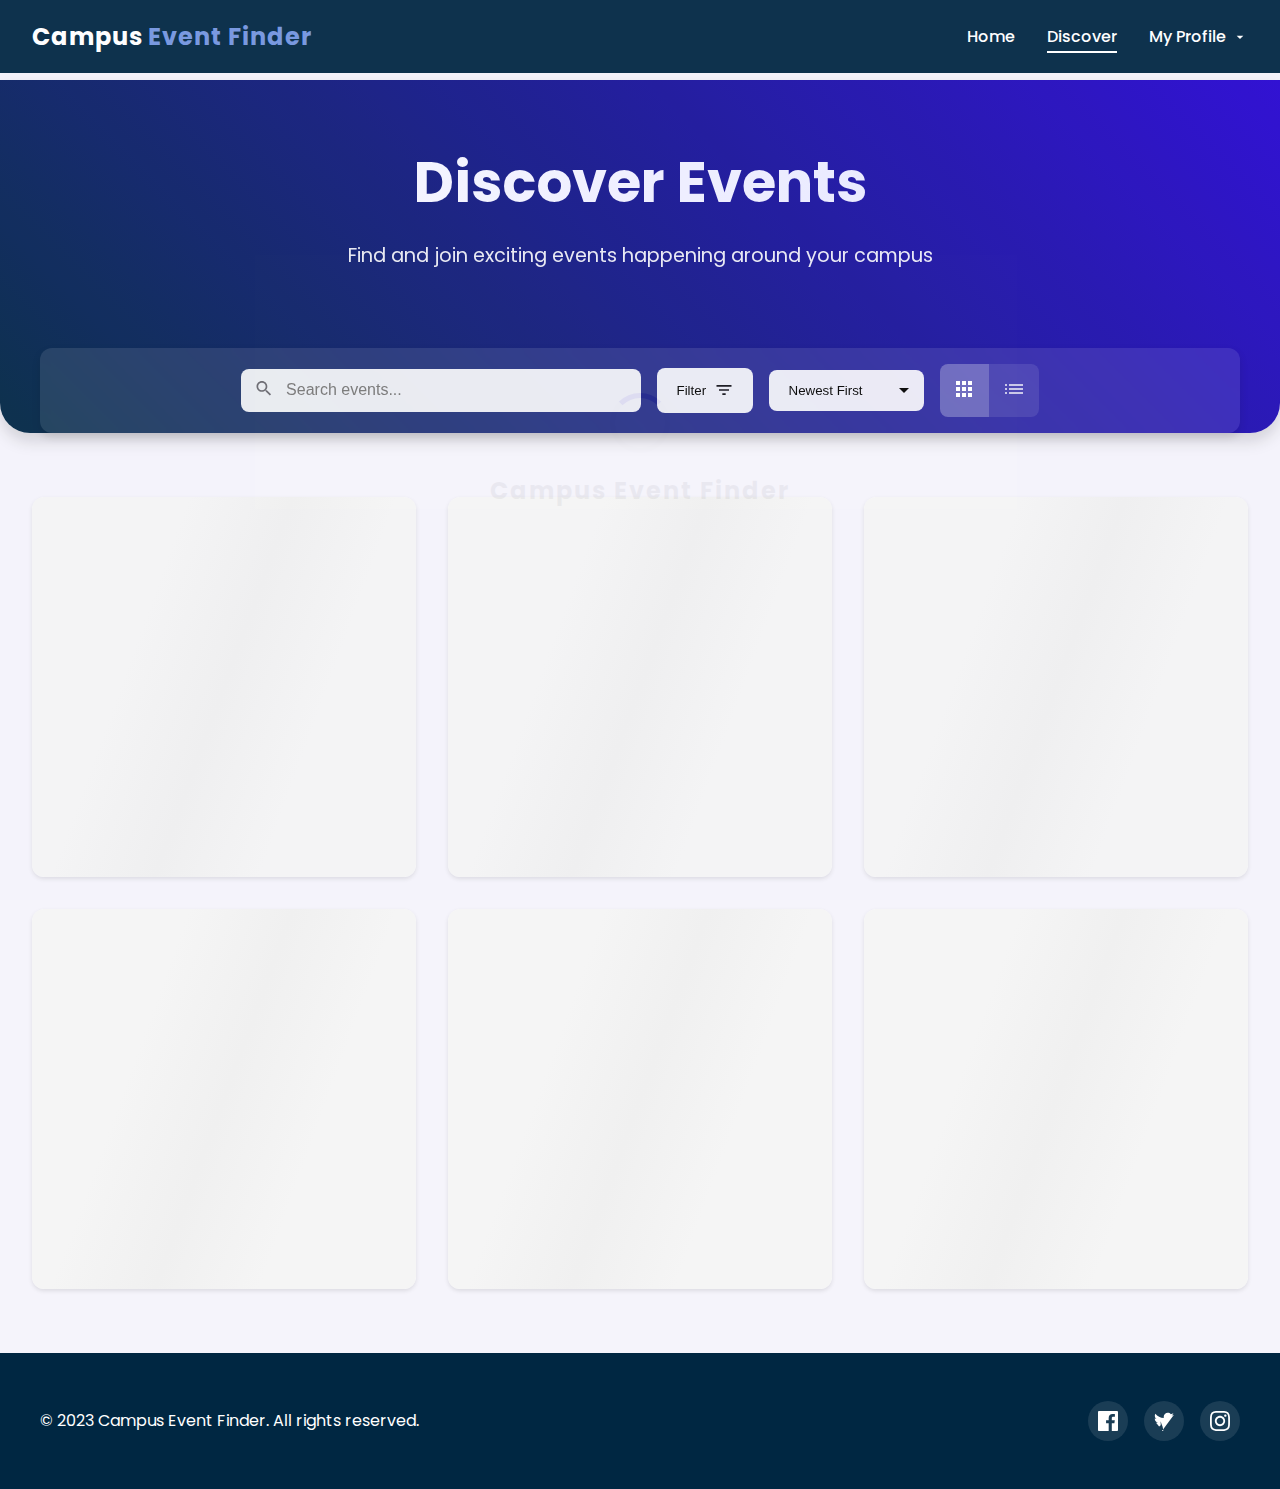
==== demow/discover.html @ 91e3a90a "Add files via upload" ====
<!DOCTYPE html>
<html lang="en">
<head>
    <meta charset="UTF-8">
    <meta name="viewport" content="width=device-width, initial-scale=1.0">
    <title>Discover Events - Campus Event Finder</title>
    <link rel="stylesheet" href="https://cdnjs.cloudflare.com/ajax/libs/normalize/8.0.1/normalize.min.css">
    <link rel="stylesheet" href="https://cdnjs.cloudflare.com/ajax/libs/aos/2.3.4/aos.css">
    <link href="https://fonts.googleapis.com/css2?family=Poppins:wght@300;400;500;600;700&display=swap" rel="stylesheet">
    <link rel="stylesheet" href="home.css">
    <link rel="stylesheet" href="discover.css">
</head>
<body>
    <!-- Preloader -->
    <div class="preloader">
        <div class="preloader-content">
            <div class="loader"></div>
            <h2 class="loader-text">Campus Event Finder</h2>
        </div>
    </div>

    <!-- Particle Background -->
    <div id="particle-container"></div>

    <!-- Navigation Bar -->
    <nav class="navbar sticky-nav">
        <div class="navbar-container">
            <a href="index.html" class="logo">
                <span class="logo-text">Campus</span>
                <span class="logo-highlight">Event Finder</span>
            </a>
            <div class="menu-toggle">
                <div class="bar"></div>
                <div class="bar"></div>
                <div class="bar"></div>
            </div>
            <ul class="nav-links">
                <li><a href="index.html" class="nav-link">Home</a></li>
                <li><a href="discover.html" class="nav-link active">Discover</a></li>
                <li class="user-dropdown">
                    <a href="#" class="nav-link profile-link">
                        <span>My Profile</span>
                        <svg class="dropdown-icon" viewBox="0 0 24 24">
                            <path d="M7 10l5 5 5-5z"></path>
                        </svg>
                    </a>
                    <div class="dropdown-menu">
                        <a href="#" class="dropdown-item">Dashboard</a>
                        <a href="#" class="dropdown-item">My Events</a>
                        <a href="#" class="dropdown-item">Settings</a>
                        <a href="login.html" class="dropdown-item">Logout</a>
                    </div>
                </li>
            </ul>
        </div>
    </nav>

    <!-- Main Content -->
    <div class="main-content discover-content">
        <header class="discover-header">
            <div class="discover-title-container">
                <h1 class="discover-title">Discover Events</h1>
                <p class="discover-subtitle">Find and join exciting events happening around your campus</p>
            </div>
            
            <!-- Filters and Controls -->
            <div class="discover-controls">
                <div class="search-container">
                    <input type="text" class="search-input" placeholder="Search events...">
                    <button class="search-btn">
                        <svg viewBox="0 0 24 24">
                            <path d="M15.5 14h-.79l-.28-.27C15.41 12.59 16 11.11 16 9.5 16 5.91 13.09 3 9.5 3S3 5.91 3 9.5 5.91 16 9.5 16c1.61 0 3.09-.59 4.23-1.57l.27.28v.79l5 4.99L20.49 19l-4.99-5zm-6 0C7.01 14 5 11.99 5 9.5S7.01 5 9.5 5 14 7.01 14 9.5 11.99 14 9.5 14z"></path>
                        </svg>
                    </button>
                </div>
                
                <div class="filter-container">
                    <button class="filter-button">
                        <span>Filter</span>
                        <svg viewBox="0 0 24 24">
                            <path d="M10 18h4v-2h-4v2zM3 6v2h18V6H3zm3 7h12v-2H6v2z"></path>
                        </svg>
                    </button>
                    
                    <div class="filter-dropdown">
                        <div class="filter-group">
                            <h3>Event Type</h3>
                            <div class="checkbox-container">
                                <input type="checkbox" id="type-academic" name="type-academic">
                                <label for="type-academic" class="checkbox-label">
                                    <span class="checkbox-custom"></span>
                                    <span>Academic</span>
                                </label>
                            </div>
                            <div class="checkbox-container">
                                <input type="checkbox" id="type-social" name="type-social">
                                <label for="type-social" class="checkbox-label">
                                    <span class="checkbox-custom"></span>
                                    <span>Social</span>
                                </label>
                            </div>
                            <div class="checkbox-container">
                                <input type="checkbox" id="type-cultural" name="type-cultural">
                                <label for="type-cultural" class="checkbox-label">
                                    <span class="checkbox-custom"></span>
                                    <span>Cultural</span>
                                </label>
                            </div>
                            <div class="checkbox-container">
                                <input type="checkbox" id="type-sports" name="type-sports">
                                <label for="type-sports" class="checkbox-label">
                                    <span class="checkbox-custom"></span>
                                    <span>Sports</span>
                                </label>
                            </div>
                        </div>
                        
                        <div class="filter-group">
                            <h3>Date</h3>
                            <div class="radio-container">
                                <input type="radio" id="date-today" name="date-filter" value="today">
                                <label for="date-today" class="radio-label">
                                    <span class="radio-custom"></span>
                                    <span>Today</span>
                                </label>
                            </div>
                            <div class="radio-container">
                                <input type="radio" id="date-week" name="date-filter" value="week">
                                <label for="date-week" class="radio-label">
                                    <span class="radio-custom"></span>
                                    <span>This Week</span>
                                </label>
                            </div>
                            <div class="radio-container">
                                <input type="radio" id="date-month" name="date-filter" value="month">
                                <label for="date-month" class="radio-label">
                                    <span class="radio-custom"></span>
                                    <span>This Month</span>
                                </label>
                            </div>
                        </div>
                        
                        <div class="filter-actions">
                            <button class="btn btn-secondary filter-clear">Clear All</button>
                            <button class="btn btn-primary filter-apply">Apply Filters</button>
                        </div>
                    </div>
                </div>
                
                <div class="sort-container">
                    <select class="sort-select">
                        <option value="newest">Newest First</option>
                        <option value="popular">Most Popular</option>
                        <option value="upcoming">Upcoming Soon</option>
                    </select>
                </div>
                
                <div class="view-toggle">
                    <button class="view-btn active" data-view="grid">
                        <svg viewBox="0 0 24 24">
                            <path d="M4 8h4V4H4v4zm6 12h4v-4h-4v4zm-6 0h4v-4H4v4zm0-6h4v-4H4v4zm6 0h4v-4h-4v4zm6-10v4h4V4h-4zm-6 4h4V4h-4v4zm6 6h4v-4h-4v4zm0 6h4v-4h-4v4z"></path>
                        </svg>
                    </button>
                    <button class="view-btn" data-view="list">
                        <svg viewBox="0 0 24 24">
                            <path d="M3 13h2v-2H3v2zm0 4h2v-2H3v2zm0-8h2V7H3v2zm4 4h14v-2H7v2zm0 4h14v-2H7v2zM7 7v2h14V7H7z"></path>
                        </svg>
                    </button>
                </div>
            </div>
        </header>

        <!-- Skeleton Loader (Initially Visible) -->
        <div class="skeleton-container">
            <div class="skeleton-card"></div>
            <div class="skeleton-card"></div>
            <div class="skeleton-card"></div>
            <div class="skeleton-card"></div>
            <div class="skeleton-card"></div>
            <div class="skeleton-card"></div>
        </div>

        <!-- Events Grid View -->
        <div class="events-grid" style="display: none;">
            <!-- Event cards will be dynamically inserted here -->
            <div class="event-card">
                <div class="event-image">
                    <img src="assets/images/events/event1.jpg" alt="Music Festival">
                    <div class="event-date">
                        <span class="event-day">24</span>
                        <span class="event-month">JUN</span>
                    </div>
                    <button class="share-btn">
                        <svg viewBox="0 0 24 24">
                            <path d="M18 16.08c-.76 0-1.44.3-1.96.77L8.91 12.7c.05-.23.09-.46.09-.7s-.04-.47-.09-.7l7.05-4.11c.54.5 1.25.81 2.04.81 1.66 0 3-1.34 3-3s-1.34-3-3-3-3 1.34-3 3c0 .24.04.47.09.7L8.04 9.81C7.5 9.31 6.79 9 6 9c-1.66 0-3 1.34-3 3s1.34 3 3 3c.79 0 1.5-.31 2.04-.81l7.12 4.16c-.05.21-.08.43-.08.65 0 1.61 1.31 2.92 2.92 2.92 1.61 0 2.92-1.31 2.92-2.92s-1.31-2.92-2.92-2.92z"></path>
                        </svg>
                    </button>
                </div>
                <div class="event-content">
                    <span class="event-tag">Music</span>
                    <h3 class="event-title">Summer Music Festival</h3>
                    <div class="event-info">
                        <span class="event-location">Central Quad</span>
                        <span class="event-time">7:00 PM</span>
                    </div>
                    <p class="event-description">Join us for a night of amazing performances from student bands and professional artists.</p>
                    <button class="btn btn-primary event-rsvp">RSVP Now</button>
                </div>
            </div>

            <div class="event-card">
                <div class="event-image">
                    <img src="assets/images/events/event2.jpg" alt="Hackathon">
                    <div class="event-date">
                        <span class="event-day">15</span>
                        <span class="event-month">JUL</span>
                    </div>
                    <button class="share-btn">
                        <svg viewBox="0 0 24 24">
                            <path d="M18 16.08c-.76 0-1.44.3-1.96.77L8.91 12.7c.05-.23.09-.46.09-.7s-.04-.47-.09-.7l7.05-4.11c.54.5 1.25.81 2.04.81 1.66 0 3-1.34 3-3s-1.34-3-3-3-3 1.34-3 3c0 .24.04.47.09.7L8.04 9.81C7.5 9.31 6.79 9 6 9c-1.66 0-3 1.34-3 3s1.34 3 3 3c.79 0 1.5-.31 2.04-.81l7.12 4.16c-.05.21-.08.43-.08.65 0 1.61 1.31 2.92 2.92 2.92 1.61 0 2.92-1.31 2.92-2.92s-1.31-2.92-2.92-2.92z"></path>
                        </svg>
                    </button>
                </div>
                <div class="event-content">
                    <span class="event-tag">Technology</span>
                    <h3 class="event-title">24-Hour Hackathon</h3>
                    <div class="event-info">
                        <span class="event-location">Tech Building</span>
                        <span class="event-time">9:00 AM</span>
                    </div>
                    <p class="event-description">Build innovative solutions in teams within 24 hours. Great prizes for winners!</p>
                    <button class="btn btn-secondary team-rsvp">Team Registration</button>
                </div>
            </div>

            <div class="event-card">
                <div class="event-image">
                    <img src="assets/images/events/event3.jpg" alt="Art Exhibition">
                    <div class="event-date">
                        <span class="event-day">3</span>
                        <span class="event-month">AUG</span>
                    </div>
                    <button class="share-btn">
                        <svg viewBox="0 0 24 24">
                            <path d="M18 16.08c-.76 0-1.44.3-1.96.77L8.91 12.7c.05-.23.09-.46.09-.7s-.04-.47-.09-.7l7.05-4.11c.54.5 1.25.81 2.04.81 1.66 0 3-1.34 3-3s-1.34-3-3-3-3 1.34-3 3c0 .24.04.47.09.7L8.04 9.81C7.5 9.31 6.79 9 6 9c-1.66 0-3 1.34-3 3s1.34 3 3 3c.79 0 1.5-.31 2.04-.81l7.12 4.16c-.05.21-.08.43-.08.65 0 1.61 1.31 2.92 2.92 2.92 1.61 0 2.92-1.31 2.92-2.92s-1.31-2.92-2.92-2.92z"></path>
                        </svg>
                    </button>
                </div>
                <div class="event-content">
                    <span class="event-tag">Arts</span>
                    <h3 class="event-title">Student Art Exhibition</h3>
                    <div class="event-info">
                        <span class="event-location">Arts Center</span>
                        <span class="event-time">5:00 PM</span>
                    </div>
                    <p class="event-description">Showcasing incredible artwork from talented students across all departments.</p>
                    <button class="btn btn-primary event-rsvp">RSVP Now</button>
                </div>
            </div>

            <div class="event-card">
                <div class="event-image">
                    <img src="assets/images/events/event3.jpg" alt="Career Fair">
                    <div class="event-date">
                        <span class="event-day">12</span>
                        <span class="event-month">AUG</span>
                    </div>
                    <button class="share-btn">
                        <svg viewBox="0 0 24 24">
                            <path d="M18 16.08c-.76 0-1.44.3-1.96.77L8.91 12.7c.05-.23.09-.46.09-.7s-.04-.47-.09-.7l7.05-4.11c.54.5 1.25.81 2.04.81 1.66 0 3-1.34 3-3s-1.34-3-3-3-3 1.34-3 3c0 .24.04.47.09.7L8.04 9.81C7.5 9.31 6.79 9 6 9c-1.66 0-3 1.34-3 3s1.34 3 3 3c.79 0 1.5-.31 2.04-.81l7.12 4.16c-.05.21-.08.43-.08.65 0 1.61 1.31 2.92 2.92 2.92 1.61 0 2.92-1.31 2.92-2.92s-1.31-2.92-2.92-2.92z"></path>
                        </svg>
                    </button>
                </div>
                <div class="event-content">
                    <span class="event-tag">Career</span>
                    <h3 class="event-title">Summer Career Fair</h3>
                    <div class="event-info">
                        <span class="event-location">Business Hall</span>
                        <span class="event-time">10:00 AM</span>
                    </div>
                    <p class="event-description">Connect with top employers looking to hire interns and recent graduates.</p>
                    <button class="btn btn-primary event-rsvp">RSVP Now</button>
                </div>
            </div>
        </div>

        <!-- Team Registration Modal -->
        <div class="modal-overlay">
            <div class="modal team-modal">
                <div class="modal-header">
                    <h2>Team Registration</h2>
                    <button class="modal-close">
                        <svg viewBox="0 0 24 24">
                            <path d="M19 6.41L17.59 5 12 10.59 6.41 5 5 6.41 10.59 12 5 17.59 6.41 19 12 13.41 17.59 19 19 17.59 13.41 12z"></path>
                        </svg>
                    </button>
                </div>
                <div class="modal-content">
                    <h3 class="event-title-modal">24-Hour Hackathon</h3>
                    <p class="event-details-modal">July 15, 9:00 AM at Tech Building</p>
                    
                    <form id="teamForm" class="team-form">
                        <div class="form-group">
                            <label for="teamName">Team Name</label>
                            <input type="text" id="teamName" name="teamName" required>
                        </div>
                        
                        <div class="form-group">
                            <label for="captainEmail">Your Email (Team Captain)</label>
                            <input type="email" id="captainEmail" name="captainEmail" required>
                        </div>
                        
                        <div class="team-members">
                            <div class="team-members-header">
                                <h3>Team Members</h3>
                                <div class="team-size-indicator">
                                    <span class="current-members">1</span>
                                    <span>/</span>
                                    <span class="max-members">5</span>
                                    <span>members</span>
                                </div>
                            </div>
                            
                            <div class="team-member-list">
                                <div class="team-member">
                                    <input type="email" placeholder="Member email" name="member1" required>
                                    <button type="button" class="remove-member">
                                        <svg viewBox="0 0 24 24">
                                            <path d="M19 6.41L17.59 5 12 10.59 6.41 5 5 6.41 10.59 12 5 17.59 6.41 19 12 13.41 17.59 19 19 17.59 13.41 12z"></path>
                                        </svg>
                                    </button>
                                </div>
                            </div>
                            
                            <button type="button" class="btn btn-secondary add-member-btn">
                                <svg viewBox="0 0 24 24">
                                    <path d="M19 13h-6v6h-2v-6H5v-2h6V5h2v6h6v2z"></path>
                                </svg>
                                <span>Add Team Member</span>
                            </button>
                        </div>
                        
                        <div class="form-group checkbox-container">
                            <input type="checkbox" id="agreeTerms" name="agreeTerms" required>
                            <label for="agreeTerms" class="checkbox-label">
                                <span class="checkbox-custom"></span>
                                <span>I agree to the <a href="#">event rules</a> and confirm all team members are eligible to participate.</span>
                            </label>
                        </div>
                        
                        <button type="submit" class="btn btn-primary btn-full">
                            <span>Complete Registration</span>
                        </button>
                    </form>
                </div>
            </div>
        </div>

        <!-- Share Modal -->
        <div class="modal-overlay share-overlay">
            <div class="modal share-modal">
                <div class="modal-header">
                    <h2>Share This Event</h2>
                    <button class="modal-close">
                        <svg viewBox="0 0 24 24">
                            <path d="M19 6.41L17.59 5 12 10.59 6.41 5 5 6.41 10.59 12 5 17.59 6.41 19 12 13.41 17.59 19 19 17.59 13.41 12z"></path>
                        </svg>
                    </button>
                </div>
                <div class="modal-content">
                    <h3 class="share-event-title">Event Title</h3>
                    
                    <div class="share-link-container">
                        <input type="text" class="share-link" readonly value="https://campuseventfinder.com/events/123456">
                        <button class="copy-link-btn">
                            <svg viewBox="0 0 24 24">
                                <path d="M16 1H4c-1.1 0-2 .9-2 2v14h2V3h12V1zm3 4H8c-1.1 0-2 .9-2 2v14c0 1.1.9 2 2 2h11c1.1 0 2-.9 2-2V7c0-1.1-.9-2-2-2zm0 16H8V7h11v14z"></path>
                            </svg>
                            <span>Copy</span>
                        </button>
                    </div>
                    
                    <div class="share-platforms">
                        <button class="share-platform facebook">
                            <svg viewBox="0 0 24 24">
                                <path d="M22.675 0h-21.35c-.732 0-1.325.593-1.325 1.325v21.351c0 .731.593 1.324 1.325 1.324h11.495v-9.294h-3.128v-3.622h3.128v-2.671c0-3.1 1.893-4.788 4.659-4.788 1.325 0 2.463.099 2.795.143v3.24l-1.918.001c-1.504 0-1.795.715-1.795 1.763v2.313h3.587l-.467 3.622h-3.12v9.293h6.116c.73 0 1.323-.593 1.323-1.325v-21.35c0-.732-.593-1.325-1.325-1.325z"></path>
                            </svg>
                            <span>Facebook</span>
                        </button>
                        <button class="share-platform twitter">
                            <svg viewBox="0 0 24 24">
                                <path d="M23.954 4.569c-.885.389-1.83.654-2.825.775 1.014-.611 1.794-1.574 2.163-2.723-.951.555-2.005.959-3.127 1.184-.896-.959-2.173-1.559-3.591-1.559-2.717 0-4.92 2.203-4.92 4.917 0 .39.045.765.127 1.124-4.09-.193-7.715-2.157-10.141-5.126-.427.722-.666 1.561-.666 2.475 0 1.71.87 3.213 2.188 4.096-.807-.026-1.566-.248-2.228-.616v.061c0 2.385 1.693 4.374 3.946 4.827-.413.111-.849.171-1.296.171-.314 0-.615-.03-.916-.086.631 1.953 2.445 2.445 3.377 4.604 3.417-1.68 1.319-3.809 2.105-6.102 2.105-.39 0-.779-.023-1.17-.067 2.189 1.394 4.768 2.209 7.557 2.209 9.054 0 14-7.503 14-14v-.617c.961-.689 1.8-1.56 2.46-2.548z"></path>
                            </svg>
                            <span>Twitter</span>
                        </button>
                        <button class="share-platform whatsapp">
                            <svg viewBox="0 0 24 24">
                                <path d="M17.498 14.382c-.301-.15-1.767-.867-2.04-.966-.273-.101-.473-.15-.673.15-.197.295-.771.964-.944 1.162-.175.195-.349.21-.646.075-.3-.15-1.263-.465-2.403-1.485-.888-.795-1.484-1.77-1.66-2.07-.174-.3-.019-.465.13-.615.136-.135.301-.345.451-.523.146-.181.194-.301.297-.496.1-.21.049-.375-.025-.524-.075-.15-.672-1.62-.922-2.206-.24-.584-.487-.51-.672-.51-.172-.015-.371-.015-.571-.015-.2 0-.523.074-.797.359-.273.3-1.045 1.02-1.045 2.475s1.07 2.865 1.219 3.075c.149.195 2.105 3.195 5.1 4.485.714.3 1.27.48 1.704.629.714.227 1.365.195 1.88.121.574-.091 1.767-.721 2.016-1.426.255-.705.255-1.29.18-1.425-.074-.135-.27-.21-.57-.345m-5.446 7.443h-.016c-1.77 0-3.524-.48-5.055-1.38l-.36-.214-3.75.975 1.005-3.645-.239-.375c-.99-1.576-1.516-3.391-1.516-5.26 0-5.445 4.455-9.885 9.942-9.885 2.654 0 5.145 1.035 7.021 2.91 1.875 1.859 2.909 4.35 2.909 6.99-.004 5.444-4.46 9.885-9.935 9.885M20.52 3.449C18.24 1.245 15.24 0 12.045 0 5.463 0 .104 5.334.101 11.893c0 2.096.549 4.14 1.595 5.945L0 24l6.335-1.652c1.746.943 3.71 1.444 5.71 1.447h.006c6.585 0 11.946-5.336 11.949-11.896 0-3.176-1.24-6.165-3.495-8.411"></path>
                            </svg>
                            <span>WhatsApp</span>
                        </button>
                        <button class="share-platform email">
                            <svg viewBox="0 0 24 24">
                                <path d="M20 4H4c-1.1 0-1.99.9-1.99 2L2 18c0 1.1.9 2 2 2h16c1.1 0 2-.9 2-2V6c0-1.1-.9-2-2-2zm0 4l-8 5-8-5V6l8 5 8-5v2z"></path>
                            </svg>
                            <span>Email</span>
                        </button>
                    </div>
                </div>
            </div>
        </div>

        <!-- Toast Notification -->
        <div class="toast-container">
            <div class="toast success-toast">
                <div class="toast-icon">
                    <svg viewBox="0 0 24 24">
                        <path d="M9 16.17L4.83 12l-1.42 1.41L9 19 21 7l-1.41-1.41L9 16.17z"></path>
                    </svg>
                </div>
                <div class="toast-content">
                    <p class="toast-message">Your RSVP was successful!</p>
                </div>
                <button class="toast-close">
                    <svg viewBox="0 0 24 24">
                        <path d="M19 6.41L17.59 5 12 10.59 6.41 5 5 6.41 10.59 12 5 17.59 6.41 19 12 13.41 17.59 19 19 17.59 13.41 12z"></path>
                    </svg>
                </button>
            </div>
        </div>
    </div>

    <!-- Footer -->
    <footer class="footer">
        <div class="footer-content">
            <p>&copy; 2023 Campus Event Finder. All rights reserved.</p>
            <div class="social-links">
                <a href="#" class="social-icon">
                    <svg viewBox="0 0 24 24">
                        <path d="M22.675 0h-21.35c-.732 0-1.325.593-1.325 1.325v21.351c0 .731.593 1.324 1.325 1.324h11.495v-9.294h-3.128v-3.622h3.128v-2.671c0-3.1 1.893-4.788 4.659-4.788 1.325 0 2.463.099 2.795.143v3.24l-1.918.001c-1.504 0-1.795.715-1.795 1.763v2.313h3.587l-.467 3.622h-3.12v9.293h6.116c.73 0 1.323-.593 1.323-1.325v-21.35c0-.732-.593-1.325-1.325-1.325z"></path>
                    </svg>
                </a>
                <a href="#" class="social-icon">
                    <svg viewBox="0 0 24 24">
                        <path d="M23.954 4.569c-.885.389-1.83.654-2.825.775 1.014-.611 1.794-1.574 2.163-2.723-.951.555-2.005.959-3.127 1.184-.896-.959-2.173-1.559-3.591-1.559-2.717 0-4.92 2.203-4.92 4.917 0 .39.045.765.127 1.124-4.09-.193-7.715-2.157-10.141-5.126-.427.722-.666 1.561-.666 2.475 0 1.71.87 3.213 2.188 4.096-.807-.026-1.566-.248-2.228-.616v.061c0 2.385 1.693 4.374 3.946 4.827-.413.111-.849.171-1.296.171-.314 0-.615-.03-.916-.086.631 1.953 2.445 2.445 3.377 4.604 3.417-1.68 1.319-3.809 2.105-6.102 2.105-.39 0-.779-.023-1.17-.067 2.189 1.394 4.768 2.209 7.557 2.209 9.054 0 14-7.503 14-14v-.617c.961-.689 1.8-1.56 2.46-2.548z"></path>
                    </svg>
                </a>
                <a href="#" class="social-icon">
                    <svg viewBox="0 0 24 24">
                        <path d="M12 2.163c3.204 0 3.584.012 4.85.07 3.252.148 4.771 1.691 4.919 4.919.058 1.265.069 1.645.069 4.849 0 3.205-.012 3.584-.069 4.849-.149 3.225-1.664 4.771-4.919 4.919-1.266.058-1.644.07-4.85.07-3.204 0-3.584-.012-4.849-.07-3.26-.149-4.771-1.699-4.919-4.92-.058-1.265-.07-1.644-.07-4.849 0-3.204.013-3.583.07-4.849.149-3.227 1.664-4.771 4.919-4.919 1.266-.057 1.645-.069 4.849-.069zm0-2.163c-3.259 0-3.667.014-4.947.072-4.358.2-6.78 2.618-6.98 6.98-.059 1.281-.073 1.689-.073 4.948 0 3.259.014 3.668.072 4.948.2 4.358 2.618 6.78 6.98 6.98 1.281.058 1.689.072 4.948.072 3.259 0 3.668-.014 4.948-.072 4.354-.2 6.782-2.618 6.979-6.98.059-1.28.073-1.689.073-4.948 0-3.259-.014-3.667-.072-4.947-.196-4.354-2.617-6.78-6.979-6.98-1.281-.059-1.69-.073-4.949-.073zm0 5.838c-3.403 0-6.162 2.759-6.162 6.162s2.759 6.163 6.162 6.163 6.162-2.759 6.162-6.163c0-3.403-2.759-6.162-6.162-6.162zm0 10.162c-2.209 0-4-1.79-4-4 0-2.209 1.791-4 4-4s4 1.791 4 4c0 2.21-1.791 4-4 4zm6.406-11.845c-.796 0-1.441.645-1.441 1.44s.645 1.44 1.441 1.44c.795 0 1.439-.645 1.439-1.44s-.644-1.44-1.439-1.44z"></path>
                    </svg>
                </a>
            </div>
        </div>
    </footer>

    <!-- Scripts -->
    <script src="https://cdnjs.cloudflare.com/ajax/libs/gsap/3.11.5/gsap.min.js"></script>
    <script src="https://cdnjs.cloudflare.com/ajax/libs/gsap/3.11.5/ScrollTrigger.min.js"></script>
    <script src="https://cdnjs.cloudflare.com/ajax/libs/three.js/r128/three.min.js"></script>
    <script src="home.js"></script>
    <script src="discover.js"></script>
</body>
</html>
---- demow/home.css ----
/* Variables */
:root {
    --primary-color: #002742;
    --secondary-color: #7294df;
    --accent-color: #2705d1;
    --background-color: #f5f4fb;
    --text-color: #121118;
    --white-color: #FFFFFF;
    --surface-color: #e5e4eb;
    --paragraph-color: #454550;
    --gradient-1: linear-gradient(45deg, #002742, #2705d1);
    --gradient-2: linear-gradient(45deg, #7294df, #2705d1);
    --shadow-color: rgba(0, 0, 0, 0.15);
    --transition-fast: 0.3s;
    --transition-medium: 0.5s;
    --transition-slow: 0.8s;
    --cubic-bezier: cubic-bezier(0.25, 0.46, 0.45, 0.94);
    --color-primary: #2705d1;
    --color-secondary: #4e22e2;
    --color-accent: #5e36ff;
    --color-background: #0a0514;
    --color-card: #150b24; 
    --color-text: #ffffff;
    --color-text-dark: #333333;
    --color-light-gray: #e5e5e5;
    --color-success: #28a745;
    --color-error: #dc3545;
    --color-warning: #ffc107;
    
    --shadow-sm: 0 2px 4px rgba(0, 0, 0, 0.1);
    --shadow-md: 0 4px 8px rgba(0, 0, 0, 0.12);
    --shadow-lg: 0 8px 16px rgba(0, 0, 0, 0.15);
    
    --border-radius-sm: 4px;
    --border-radius-md: 8px;
    --border-radius-lg: 16px;
    --border-radius-xl: 24px;
    --border-radius-full: 9999px;
}

/* Global Styles */
* {
    margin: 0;
    padding: 0;
    box-sizing: border-box;
}

html {
    scroll-behavior: smooth;
}

body {
    font-family: 'Poppins', sans-serif;
    background-color: var(--background-color);
    color: var(--text-color);
    margin: 0;
    padding: 0;
    overflow-x: hidden;
    cursor: auto;
}

a {
    text-decoration: none;
    color: inherit;
}

img {
    max-width: 100%;
    object-fit: cover;
}

/* Preloader */
.preloader {
    position: fixed;
    top: 0;
    left: 0;
    width: 100%;
    height: 100%;
    background-color: var(--background-color);
    display: flex;
    justify-content: center;
    align-items: center;
    z-index: 9999;
    transition: opacity 0.5s;
}

.preloader-content {
    text-align: center;
}

.loader {
    width: 60px;
    height: 60px;
    border: 5px solid var(--surface-color);
    border-top: 5px solid var(--accent-color);
    border-radius: 50%;
    margin: 0 auto 20px;
    animation: spin 1s linear infinite;
}

.loader-text {
    font-size: 1.5rem;
    letter-spacing: 2px;
    opacity: 0.8;
    animation: pulse 1.5s infinite alternate;
}

@keyframes spin {
    0% { transform: rotate(0deg); }
    100% { transform: rotate(360deg); }
}

@keyframes pulse {
    0% { opacity: 0.5; }
    100% { opacity: 1; }
}

/* Custom Cursor - disable for better scrolling */
.cursor, .cursor-follower {
    display: none; /* Disabled to prevent scrolling issues */
}

/* Particle Background */
#particle-container {
    position: fixed;
    top: 0;
    left: 0;
    width: 100%;
    height: 100%;
    z-index: -1;
    pointer-events: none; /* Ensure it doesn't block interactions */
}

/* Navigation Bar */
.navbar {
    position: fixed;
    width: 100%;
    background-color: var(--primary-color);
    color: var(--white-color);
    padding: 1.2rem 2rem;
    z-index: 1000;
    transition: all 0.3s ease;
}

.navbar.scrolled {
    padding: 0.8rem 2rem;
    background-color: rgba(0, 39, 66, 0.95);
}

.navbar-container {
    display: flex;
    justify-content: space-between;
    align-items: center;
    max-width: 1400px;
    margin: 0 auto;
}

.logo {
    font-size: 1.5rem;
    font-weight: 700;
    letter-spacing: 1px;
    display: flex;
    align-items: center;
}

.logo-text {
    color: var(--white-color);
}

.logo-highlight {
    color: var(--secondary-color);
    margin-left: 5px;
}

.menu-toggle {
    display: none;
    flex-direction: column;
    cursor: pointer;
}

.bar {
    width: 25px;
    height: 3px;
    background-color: var(--text-color);
    margin: 3px 0;
    transition: all 0.3s ease;
}

.nav-links {
    list-style: none;
    display: flex;
    gap: 2rem;
    align-items: center;
}

.nav-link {
    position: relative;
    font-weight: 500;
    transition: color 0.3s;
}

.nav-link::after {
    content: "";
    position: absolute;
    width: 0;
    height: 2px;
    bottom: -5px;
    left: 0;
    background-color: var(--secondary-color);
    transition: width 0.3s;
}

.nav-link:hover {
    color: var(--secondary-color);
}

.nav-link:hover::after {
    width: 100%;
}

/* Hero Section */
.hero {
    height: 100vh;
    display: flex;
    align-items: flex-end;
    justify-content: flex-start;
    text-align: left;
    color: var(--white-color);
    position: relative;
    overflow: hidden;
    padding: 0 2rem 10% 10%;
    background: linear-gradient(rgba(0, 0, 0, 0.6), rgba(0, 0, 0, 0.6)), url('../assets/images/campus/hero-bg.jpg') no-repeat center center/cover;
}

.liquid-shape {
    position: absolute;
    top: 0;
    left: 0;
    width: 100%;
    height: 100%;
    background: radial-gradient(ellipse at center, rgba(58, 54, 224, 0.2) 0%, rgba(22, 22, 26, 0) 70%);
    z-index: -1;
}

.hero-content {
    max-width: 900px;
    z-index: 1;
}

.hero-title {
    font-size: 3.5rem;
    font-weight: 700;
    margin-bottom: 1.5rem;
    letter-spacing: -0.5px;
    color: var(--white-color);
    line-height: 1.2;
}

.hero-subtitle {
    font-size: 1.25rem;
    margin-bottom: 2rem;
    color: var(--white-color);
    opacity: 0.9;
    max-width: 600px;
    text-align: left;
}

.hero-buttons {
    display: flex;
    justify-content: flex-start;
    gap: 1.5rem;
    margin-bottom: 4rem;
}

.btn {
    display: inline-flex;
    align-items: center;
    justify-content: center;
    padding: 1rem 2rem;
    border-radius: 50px;
    font-weight: 600;
    cursor: pointer;
    transition: all 0.3s var(--cubic-bezier);
    position: relative;
    overflow: hidden;
}

.btn-primary {
    background: var(--accent-color);
    color: var(--white-color);
    box-shadow: 0 10px 20px rgba(39, 5, 209, 0.3);
}

.btn-secondary {
    background: transparent;
    color: var(--white-color);
}

.btn-outline {
    border: 2px solid var(--secondary-color);
    background: transparent;
}

.btn-animated {
    display: flex;
    align-items: center;
    gap: 8px;
}

.btn-arrow {
    width: 16px;
    height: 16px;
    fill: currentColor;
    transition: transform 0.3s;
}

.btn-primary:hover {
    transform: translateY(-5px);
    box-shadow: 0 15px 25px rgba(39, 5, 209, 0.4);
}

.btn-primary:hover .btn-arrow {
    transform: translateX(4px);
}

.btn-outline:hover {
    background-color: rgba(127, 90, 240, 0.1);
}

.scroll-indicator {
    position: absolute;
    bottom: 40px;
    left: 10%;
    text-align: center;
    color: var(--white-color);
    font-size: 0.9rem;
}

.bounce-arrow {
    width: 20px;
    height: 20px;
    border-bottom: 2px solid var(--paragraph-color);
    border-right: 2px solid var(--paragraph-color);
    transform: rotate(45deg);
    margin: 15px auto 0;
    animation: bounceArrow 2s infinite;
}

.hero-shapes .shape {
    position: absolute;
    border-radius: 50%;
}

.shape-1 {
    width: 300px;
    height: 300px;
    background: radial-gradient(circle, rgba(114, 148, 223, 0.3) 0%, rgba(114, 148, 223, 0) 70%);
    top: 10%;
    left: 5%;
    animation: float 8s ease-in-out infinite;
}

.shape-2 {
    width: 200px;
    height: 200px;
    background: radial-gradient(circle, rgba(39, 5, 209, 0.2) 0%, rgba(39, 5, 209, 0) 70%);
    bottom: 10%;
    right: 10%;
    animation: float 6s ease-in-out infinite;
}

.shape-3 {
    width: 150px;
    height: 150px;
    background: radial-gradient(circle, rgba(0, 39, 66, 0.2) 0%, rgba(0, 39, 66, 0) 70%);
    top: 20%;
    right: 15%;
    animation: float 10s ease-in-out infinite;
}

@keyframes float {
    0% {
        transform: translateY(0) translateX(0);
    }
    50% {
        transform: translateY(-20px) translateX(10px);
    }
    100% {
        transform: translateY(0) translateX(0);
    }
}

/* Upcoming Events */
.upcoming-events {
    padding: 8rem 2rem;
    background-color: var(--background-color);
    text-align: center;
}

.section-title {
    font-size: 2.5rem;
    margin-bottom: 3rem;
    position: relative;
    display: inline-block;
    color: var(--text-color);
}

.section-title::after {
    content: '';
    position: absolute;
    bottom: -15px;
    left: 50%;
    transform: translateX(-50%);
    width: 80px;
    height: 4px;
    background: var(--gradient-1);
    border-radius: 4px;
}

.event-cards {
    display: flex;
    justify-content: center;
    flex-wrap: wrap;
    gap: 2rem;
    margin-top: 3rem;
}

.event-card {
    background-color: var(--white-color);
    border-radius: 15px;
    overflow: hidden;
    width: 300px;
    box-shadow: 0 10px 30px var(--shadow-color);
    transition: transform 0.3s ease, box-shadow 0.3s ease;
    transform-style: preserve-3d;
    perspective: 1000px;
}

.event-card:hover {
    transform: translateY(-10px);
    box-shadow: 0 20px 40px rgba(0, 0, 0, 0.2);
}

.event-card img {
    width: 100%;
    height: 200px;
    object-fit: cover;
}

.event-card h3 {
    font-size: 1.5rem;
    margin: 1.5rem 0 0.5rem;
    color: var(--text-color);
}

.event-card p {
    color: var(--paragraph-color);
    margin-bottom: 1.5rem;
}

.event-card .btn-accent {
    background: var(--accent-color);
    color: var(--white-color);
    padding: 0.7rem 1.5rem;
    margin-bottom: 1.5rem;
    border-radius: 50px;
    display: inline-block;
}

/* Past Events Gallery */
.past-events {
    padding: 80px 0;
    background-color: var(--surface-color);
    overflow: hidden;
}

.gallery-heading {
    text-align: center;
    font-size: 2.5rem;
    margin-bottom: 30px;
    position: relative;
}

.gallery-heading::after {
    content: '';
    display: block;
    width: 80px;
    height: 4px;
    background: var(--gradient-2);
    margin: 15px auto 0;
    border-radius: 2px;
}

.gallery-container {
    position: relative;
    max-width: 900px;
    margin: 0 auto;
    padding: 0 20px;
    overflow: hidden;
}

.gallery-track {
    display: flex;
    transition: transform 0.5s ease-out;
    width: 100%;
}

.gallery-item {
    flex: 0 0 100%;
    padding: 0 15px;
    box-sizing: border-box;
}

.gallery-item-inner {
    position: relative;
    border-radius: 15px;
    overflow: hidden;
    box-shadow: 0 10px 30px rgba(0, 0, 0, 0.1);
    transform: scale(0.95);
    transition: transform 0.4s;
}

.gallery-item-inner:hover {
    transform: scale(1);
}

.gallery-item img {
    width: 100%;
    height: 350px;
    object-fit: cover;
    transition: transform 0.8s;
}

.gallery-item-inner:hover img {
    transform: scale(1.05);
}

.gallery-overlay {
    position: absolute;
    bottom: 0;
    left: 0;
    width: 100%;
    padding: 30px;
    background: linear-gradient(to top, rgba(0, 0, 0, 0.8), transparent);
    color: white;
    transform: translateY(10px);
    opacity: 0.9;
    transition: all 0.3s;
}

.gallery-item-inner:hover .gallery-overlay {
    transform: translateY(0);
    opacity: 1;
}

.gallery-overlay h3 {
    font-size: 1.5rem;
    margin-bottom: 5px;
}

.gallery-nav {
    position: absolute;
    top: 50%;
    transform: translateY(-50%);
    width: 50px;
    height: 50px;
    background-color: var(--white-color);
    border: none;
    border-radius: 50%;
    box-shadow: 0 4px 10px rgba(0, 0, 0, 0.1);
    display: flex;
    align-items: center;
    justify-content: center;
    cursor: pointer;
    z-index: 10;
    transition: all 0.3s;
}

.gallery-nav:hover {
    background-color: var(--accent-color);
}

.gallery-nav svg {
    width: 24px;
    height: 24px;
    fill: var(--text-color);
    transition: fill 0.3s;
}

.gallery-nav:hover svg {
    fill: var(--white-color);
}

.gallery-prev {
    left: 20px;
}

.gallery-next {
    right: 20px;
}

.gallery-indicators {
    display: flex;
    justify-content: center;
    margin-top: 30px;
    gap: 10px;
}

.indicator {
    width: 10px;
    height: 10px;
    border-radius: 50%;
    background-color: var(--surface-color);
    border: 2px solid var(--accent-color);
    cursor: pointer;
    transition: all 0.3s;
}

.indicator.active {
    background-color: var(--accent-color);
    transform: scale(1.2);
}

.gallery-item.active .gallery-item-inner {
    transform: scale(1);
}

/* Footer */
.footer {
    padding: 3rem 2rem;
    background-color: var(--primary-color);
    color: var(--white-color);
    text-align: center;
}

.footer-content {
    max-width: 1200px;
    margin: 0 auto;
    display: flex;
    justify-content: space-between;
    align-items: center;
    flex-wrap: wrap;
}

.social-links {
    display: flex;
    gap: 1rem;
}

.social-icon {
    width: 40px;
    height: 40px;
    border-radius: 50%;
    background-color: rgba(255, 255, 255, 0.1);
    display: flex;
    align-items: center;
    justify-content: center;
    transition: all 0.3s;
}

.social-icon:hover {
    background-color: var(--secondary-color);
    transform: translateY(-5px);
}

.social-icon svg {
    width: 20px;
    height: 20px;
    fill: var(--white-color);
}

/* Animations */
@keyframes bounce {
    0%, 20%, 50%, 80%, 100% {
        transform: translateY(0);
    }
    40% {
        transform: translateY(-20px);
    }
    60% {
        transform: translateY(-10px);
    }
}

@keyframes bounceArrow {
    0%, 20%, 50%, 80%, 100% {
        transform: translateY(0) rotate(45deg);
    }
    40% {
        transform: translateY(10px) rotate(45deg);
    }
    60% {
        transform: translateY(5px) rotate(45deg);
    }
}

/* Responsive */
@media (max-width: 992px) {
    .hero-title {
        font-size: 3rem;
    }
    
    .hero-subtitle {
        font-size: 1.2rem;
    }
    
    .menu-toggle {
        display: flex;
    }
    
    .nav-links {
        position: fixed;
        top: 80px;
        left: 0;
        width: 100%;
        flex-direction: column;
        background-color: var(--surface-color);
        padding: 2rem 0;
        gap: 1.5rem;
        transform: translateY(-150%);
        transition: transform 0.5s;
        z-index: 900;
    }
    
    .nav-links.active {
        transform: translateY(0);
    }
}

@media (max-width: 768px) {
    .hero-title {
        font-size: 2.5rem;
    }
    
    .hero-buttons {
        flex-direction: row;
        flex-wrap: wrap;
        gap: 1rem;
    }
    
    .footer-content {
        flex-direction: column;
        gap: 1.5rem;
    }
    
    .gallery-item {
        flex: 0 0 100%;
    }
    
    .gallery-nav {
        width: 40px;
        height: 40px;
    }
    
    .gallery-prev {
        left: 10px;
    }
    
    .gallery-next {
        right: 10px;
    }
    
    .gallery-item img {
        height: 250px;
    }
    
    .scroll-indicator {
        left: 50%;
        transform: translateX(-50%);
    }
}

@media (max-width: 480px) {
    .hero-title {
        font-size: 2rem;
    }
    
    .section-title,
    .gallery-heading {
        font-size: 2rem;
    }
    
    .gallery-nav {
        width: 40px;
        height: 40px;
    }
}

/* Main Content Wrapper */
.main-content {
    position: relative;
    z-index: 1;
}
---- demow/discover.css ----
/* Discover Page Specific Styles */
:root {
    --filter-shadow: 0 4px 12px rgba(0, 0, 0, 0.12);
    --card-hover-transform: translateY(-6px);
    --transition-bounce: cubic-bezier(0.175, 0.885, 0.32, 1.275);
}

/* Sticky Navigation */
.sticky-nav {
    backdrop-filter: blur(12px);
    -webkit-backdrop-filter: blur(12px);
    position: fixed;
    top: 0;
    transition: all 0.3s ease;
}

.sticky-nav.scrolled {
    box-shadow: 0 4px 12px rgba(0, 0, 0, 0.08);
}

/* User Profile Dropdown */
.user-dropdown {
    position: relative;
}

.profile-link {
    display: flex;
    align-items: center;
    gap: 6px;
}

.dropdown-icon {
    width: 16px;
    height: 16px;
    fill: currentColor;
    transition: transform 0.3s ease;
}

.user-dropdown:hover .dropdown-icon {
    transform: rotate(180deg);
}

.dropdown-menu {
    position: absolute;
    top: 120%;
    right: 0;
    width: 200px;
    background-color: var(--white-color);
    border-radius: 8px;
    box-shadow: var(--shadow-md);
    opacity: 0;
    visibility: hidden;
    transform: translateY(10px);
    transition: all 0.3s var(--cubic-bezier);
    z-index: 100;
    overflow: hidden;
}

.user-dropdown:hover .dropdown-menu {
    opacity: 1;
    visibility: visible;
    transform: translateY(0);
}

.dropdown-item {
    display: block;
    padding: 12px 16px;
    color: var(--text-color);
    transition: background-color 0.2s;
}

.dropdown-item:hover {
    background-color: rgba(114, 148, 223, 0.1);
}

/* Discover Header */
.discover-content {
    padding-top: 80px;
}

.discover-header {
    background: var(--gradient-1);
    padding: 60px 40px 30px;
    text-align: center;
    color: var(--white-color);
    position: relative;
    border-radius: 0 0 30px 30px;
    box-shadow: var(--shadow-lg);
}

.discover-title {
    font-size: 3.5rem;
    margin-bottom: 1rem;
    background: linear-gradient(120deg, #ffffff, #e0e0ff);
    -webkit-background-clip: text;
    background-clip: text;
    color: transparent;
    animation: gradient-shift 8s infinite alternate;
}

.discover-subtitle {
    max-width: 700px;
    margin: 0 auto 3rem;
    font-size: 1.2rem;
    opacity: 0.9;
}

.discover-controls {
    display: flex;
    flex-wrap: wrap;
    justify-content: center;
    align-items: center;
    gap: 1rem;
    margin: 0 auto;
    max-width: 1200px;
    background-color: rgba(255, 255, 255, 0.1);
    backdrop-filter: blur(5px);
    -webkit-backdrop-filter: blur(5px);
    padding: 1rem;
    border-radius: 12px;
    transform: translateY(30px);
    box-shadow: var(--shadow-md);
}

/* Search Bar */
.search-container {
    position: relative;
    flex: 1;
    min-width: 300px;
    max-width: 400px;
}

.search-input {
    width: 100%;
    padding: 0.8rem 1rem 0.8rem 2.8rem;
    border-radius: 8px;
    border: none;
    background-color: rgba(255, 255, 255, 0.9);
    font-size: 1rem;
    transition: box-shadow 0.3s, background-color 0.3s;
}

.search-input:focus {
    outline: none;
    box-shadow: 0 0 0 2px var(--accent-color);
    background-color: #fff;
}

.search-btn {
    position: absolute;
    left: 8px;
    top: 50%;
    transform: translateY(-50%);
    background: none;
    border: none;
    cursor: pointer;
    padding: 5px;
}

.search-btn svg {
    width: 20px;
    height: 20px;
    fill: var(--text-color);
    opacity: 0.6;
}

/* Filter and Sort Controls */
.filter-container {
    position: relative;
}

.filter-button {
    display: flex;
    align-items: center;
    gap: 8px;
    background-color: rgba(255, 255, 255, 0.9);
    border: none;
    border-radius: 8px;
    padding: 0.8rem 1.2rem;
    font-weight: 500;
    cursor: pointer;
    transition: background-color 0.3s;
}

.filter-button svg {
    width: 20px;
    height: 20px;
    fill: var(--text-color);
}

.filter-button:hover {
    background-color: #fff;
}

.filter-dropdown {
    position: absolute;
    top: calc(100% + 10px);
    left: 0;
    width: 300px;
    background-color: var(--white-color);
    border-radius: 12px;
    box-shadow: var(--filter-shadow);
    padding: 1.5rem;
    z-index: 10;
    opacity: 0;
    visibility: hidden;
    transform: translateY(10px);
    transition: all 0.3s var(--cubic-bezier);
}

.filter-container:hover .filter-dropdown {
    opacity: 1;
    visibility: visible;
    transform: translateY(0);
}

.filter-group {
    margin-bottom: 1.5rem;
}

.filter-group h3 {
    font-size: 1rem;
    margin-bottom: 1rem;
    color: var(--text-color);
    font-weight: 600;
}

.checkbox-container, .radio-container {
    display: flex;
    align-items: center;
    margin-bottom: 0.8rem;
}

.checkbox-label, .radio-label {
    display: flex;
    align-items: center;
    cursor: pointer;
}

.checkbox-custom, .radio-custom {
    display: inline-block;
    width: 18px;
    height: 18px;
    border: 2px solid var(--paragraph-color);
    border-radius: 4px;
    margin-right: 10px;
    position: relative;
    transition: all 0.2s;
}

.radio-custom {
    border-radius: 50%;
}

input[type="checkbox"], input[type="radio"] {
    position: absolute;
    opacity: 0;
}

input[type="checkbox"]:checked + .checkbox-label .checkbox-custom,
input[type="radio"]:checked + .radio-label .radio-custom {
    background-color: var(--accent-color);
    border-color: var(--accent-color);
}

input[type="checkbox"]:checked + .checkbox-label .checkbox-custom::after {
    content: '';
    position: absolute;
    top: 3px;
    left: 6px;
    width: 4px;
    height: 9px;
    border: solid white;
    border-width: 0 2px 2px 0;
    transform: rotate(45deg);
}

input[type="radio"]:checked + .radio-label .radio-custom::after {
    content: '';
    position: absolute;
    top: 4px;
    left: 4px;
    width: 6px;
    height: 6px;
    border-radius: 50%;
    background-color: white;
}

.filter-actions {
    display: flex;
    justify-content: space-between;
    gap: 1rem;
}

.filter-clear, .filter-apply {
    flex: 1;
    padding: 0.6rem 1rem;
    font-size: 0.9rem;
}

.sort-container {
    position: relative;
}

.sort-select {
    appearance: none;
    -webkit-appearance: none;
    background-color: rgba(255, 255, 255, 0.9);
    border: none;
    border-radius: 8px;
    padding: 0.8rem 2.5rem 0.8rem 1.2rem;
    font-weight: 500;
    cursor: pointer;
    transition: background-color 0.3s;
    background-image: url("data:image/svg+xml,%3Csvg xmlns='http://www.w3.org/2000/svg' width='24' height='24' viewBox='0 0 24 24'%3E%3Cpath d='M7 10l5 5 5-5z'/%3E%3C/svg%3E");
    background-repeat: no-repeat;
    background-position: right 8px center;
}

.sort-select:hover {
    background-color: #fff;
}

.view-toggle {
    display: flex;
    background-color: rgba(255, 255, 255, 0.1);
    border-radius: 8px;
    overflow: hidden;
}

.view-btn {
    background: none;
    border: none;
    padding: 0.8rem;
    cursor: pointer;
    transition: background-color 0.3s;
}

.view-btn svg {
    width: 24px;
    height: 24px;
    fill: rgba(255, 255, 255, 0.7);
    transition: fill 0.3s;
}

.view-btn:hover svg {
    fill: #fff;
}

.view-btn.active {
    background-color: rgba(255, 255, 255, 0.2);
}

.view-btn.active svg {
    fill: #fff;
}

/* Skeleton Loading Animation */
.skeleton-container {
    display: grid;
    grid-template-columns: repeat(auto-fill, minmax(300px, 1fr));
    gap: 2rem;
    margin: 4rem auto;
    max-width: 1400px;
    padding: 0 2rem;
}

.skeleton-card {
    height: 380px;
    background: linear-gradient(110deg, #f5f5f5 30%, #f0f0f0 50%, #f5f5f5 70%);
    border-radius: 12px;
    animation: skeleton-loading 1.5s infinite;
    box-shadow: var(--shadow-sm);
}

@keyframes skeleton-loading {
    0% {
        background-position: -200% 0;
    }
    100% {
        background-position: 200% 0;
    }
}

/* Events Grid */
.events-grid {
    display: grid;
    grid-template-columns: repeat(auto-fill, minmax(300px, 1fr));
    gap: 2rem;
    margin: 4rem auto;
    max-width: 1400px;
    padding: 0 2rem;
}

.event-card {
    background-color: var(--white-color);
    border-radius: 12px;
    overflow: hidden;
    box-shadow: var(--shadow-md);
    transition: transform 0.4s var(--cubic-bezier), box-shadow 0.4s ease;
    display: flex;
    flex-direction: column;
    height: 100%;
}

.event-card:hover {
    transform: var(--card-hover-transform);
    box-shadow: var(--shadow-lg);
}

.event-image {
    position: relative;
    height: 180px;
    overflow: hidden;
}

.event-image img {
    width: 100%;
    height: 100%;
    object-fit: cover;
    transition: transform 0.5s ease;
}

.event-card:hover .event-image img {
    transform: scale(1.1);
}

.event-date {
    position: absolute;
    top: 1rem;
    left: 1rem;
    background-color: var(--white-color);
    border-radius: 8px;
    padding: 0.5rem;
    display: flex;
    flex-direction: column;
    align-items: center;
    min-width: 60px;
    box-shadow: 0 4px 8px rgba(0, 0, 0, 0.15);
}

.event-day {
    font-size: 1.5rem;
    font-weight: 700;
    line-height: 1;
    color: var(--accent-color);
}

.event-month {
    font-size: 0.8rem;
    font-weight: 600;
    text-transform: uppercase;
    color: var(--text-color);
}

.share-btn {
    position: absolute;
    top: 1rem;
    right: 1rem;
    background-color: rgba(255, 255, 255, 0.2);
    backdrop-filter: blur(5px);
    -webkit-backdrop-filter: blur(5px);
    border: none;
    border-radius: 50%;
    width: 36px;
    height: 36px;
    display: flex;
    align-items: center;
    justify-content: center;
    cursor: pointer;
    opacity: 0;
    transform: translateY(-10px);
    transition: all 0.3s ease;
}

.event-card:hover .share-btn {
    opacity: 1;
    transform: translateY(0);
}

.share-btn svg {
    width: 20px;
    height: 20px;
    fill: var(--white-color);
}

.event-content {
    padding: 1.5rem;
    display: flex;
    flex-direction: column;
    flex-grow: 1;
}

.event-tag {
    display: inline-block;
    background-color: rgba(39, 5, 209, 0.1);
    color: var(--accent-color);
    padding: 0.3rem 0.8rem;
    border-radius: 20px;
    font-size: 0.8rem;
    font-weight: 600;
    margin-bottom: 1rem;
    align-self: flex-start;
}

.event-title {
    font-size: 1.4rem;
    margin-bottom: 0.8rem;
    color: var(--text-color);
    font-weight: 700;
}

.event-info {
    display: flex;
    justify-content: space-between;
    margin-bottom: 1rem;
    font-size: 0.9rem;
    color: var(--paragraph-color);
}

.event-location, .event-time {
    display: flex;
    align-items: center;
}

.event-description {
    color: var(--paragraph-color);
    margin-bottom: 1.5rem;
    line-height: 1.5;
    flex-grow: 1;
}

.event-rsvp, .team-rsvp {
    align-self: flex-start;
    padding: 0.7rem 1.5rem;
    border-radius: 50px;
    font-weight: 600;
    margin-top: auto;
    transition: transform 0.3s, box-shadow 0.3s;
}

.event-rsvp:hover, .team-rsvp:hover {
    transform: translateY(-3px);
    box-shadow: 0 5px 15px rgba(39, 5, 209, 0.3);
}

/* Modal Styles */
.modal-overlay {
    position: fixed;
    top: 0;
    left: 0;
    width: 100%;
    height: 100%;
    background-color: rgba(0, 0, 0, 0.7);
    display: flex;
    justify-content: center;
    align-items: center;
    z-index: 1000;
    opacity: 0;
    visibility: hidden;
    transition: opacity 0.4s ease, visibility 0.4s ease;
}

.modal-overlay.active {
    opacity: 1;
    visibility: visible;
}

.modal {
    background-color: var(--white-color);
    border-radius: 12px;
    width: 90%;
    max-width: 500px;
    max-height: 90vh;
    overflow-y: auto;
    transform: translateY(30px) scale(0.95);
    transition: all 0.4s var(--transition-bounce);
    box-shadow: 0 10px 30px rgba(0, 0, 0, 0.2);
}

.modal-overlay.active .modal {
    transform: translateY(0) scale(1);
}

.modal-header {
    display: flex;
    justify-content: space-between;
    align-items: center;
    padding: 1.5rem;
    border-bottom: 1px solid var(--surface-color);
}

.modal-header h2 {
    font-size: 1.5rem;
    font-weight: 700;
    color: var(--text-color);
    margin: 0;
}

.modal-close {
    background: none;
    border: none;
    cursor: pointer;
    padding: 5px;
}

.modal-close svg {
    width: 24px;
    height: 24px;
    fill: var(--paragraph-color);
    transition: fill 0.3s;
}

.modal-close:hover svg {
    fill: var(--accent-color);
}

.modal-content {
    padding: 1.5rem;
}

.event-title-modal {
    font-size: 1.3rem;
    margin-bottom: 0.5rem;
    font-weight: 700;
}

.event-details-modal {
    color: var(--paragraph-color);
    margin-bottom: 1.5rem;
    font-size: 0.95rem;
}

/* Team Registration Form */
.team-form {
    display: flex;
    flex-direction: column;
    gap: 1.2rem;
}

.form-group {
    position: relative;
}

.form-group label {
    display: block;
    margin-bottom: 0.5rem;
    font-weight: 500;
    color: var(--text-color);
}

.form-group input[type="text"],
.form-group input[type="email"] {
    width: 100%;
    padding: 0.8rem 1rem;
    border: 1px solid var(--surface-color);
    border-radius: 8px;
    font-size: 1rem;
    transition: border-color 0.3s, box-shadow 0.3s;
}

.form-group input:focus {
    outline: none;
    border-color: var(--accent-color);
    box-shadow: 0 0 0 2px rgba(39, 5, 209, 0.1);
}

.team-members {
    background-color: var(--surface-color);
    border-radius: 8px;
    padding: 1.2rem;
    margin-bottom: 1rem;
}

.team-members-header {
    display: flex;
    justify-content: space-between;
    align-items: center;
    margin-bottom: 1rem;
}

.team-members-header h3 {
    font-size: 1rem;
    margin: 0;
    font-weight: 600;
}

.team-size-indicator {
    font-size: 0.9rem;
    color: var(--paragraph-color);
}

.current-members, .max-members {
    font-weight: 700;
    color: var(--accent-color);
}

.team-member-list {
    display: flex;
    flex-direction: column;
    gap: 0.8rem;
    margin-bottom: 1rem;
}

.team-member {
    display: flex;
    align-items: center;
    gap: 0.5rem;
}

.team-member input {
    flex: 1;
    padding: 0.7rem 1rem;
    border: 1px solid rgba(0, 0, 0, 0.1);
    border-radius: 8px;
    font-size: 0.9rem;
}

.remove-member {
    background-color: rgba(220, 53, 69, 0.1);
    border: none;
    border-radius: 50%;
    width: 32px;
    height: 32px;
    display: flex;
    align-items: center;
    justify-content: center;
    cursor: pointer;
    transition: background-color 0.3s;
}

.remove-member svg {
    width: 18px;
    height: 18px;
    fill: var(--color-error);
}

.remove-member:hover {
    background-color: rgba(220, 53, 69, 0.2);
}

.add-member-btn {
    display: flex;
    align-items: center;
    justify-content: center;
    gap: 8px;
    width: 100%;
    padding: 0.7rem;
    font-size: 0.9rem;
}

.add-member-btn svg {
    width: 18px;
    height: 18px;
    fill: currentColor;
}

.btn-full {
    width: 100%;
    padding: 1rem;
}

/* Share Modal */
.share-event-title {
    font-size: 1.3rem;
    margin-bottom: 1.5rem;
    text-align: center;
    font-weight: 700;
}

.share-link-container {
    display: flex;
    margin-bottom: 2rem;
    background-color: var(--surface-color);
    border-radius: 8px;
    overflow: hidden;
}

.share-link {
    flex: 1;
    padding: 0.8rem 1rem;
    border: none;
    font-size: 0.9rem;
    color: var(--text-color);
    background-color: transparent;
}

.copy-link-btn {
    display: flex;
    align-items: center;
    gap: 6px;
    background-color: var(--accent-color);
    color: white;
    border: none;
    padding: 0 1.2rem;
    cursor: pointer;
    transition: background-color 0.3s;
}

.copy-link-btn:hover {
    background-color: var(--color-secondary);
}

.copy-link-btn svg {
    width: 18px;
    height: 18px;
    fill: currentColor;
}

.share-platforms {
    display: grid;
    grid-template-columns: repeat(2, 1fr);
    gap: 1rem;
}

.share-platform {
    display: flex;
    align-items: center;
    justify-content: center;
    gap: 10px;
    padding: 0.8rem;
    border-radius: 8px;
    border: none;
    font-weight: 500;
    cursor: pointer;
    transition: transform 0.3s, box-shadow 0.3s;
}

.share-platform svg {
    width: 20px;
    height: 20px;
    fill: currentColor;
}

.share-platform:hover {
    transform: translateY(-3px);
    box-shadow: 0 5px 15px rgba(0, 0, 0, 0.1);
}

.facebook {
    background-color: #1877f2;
    color: white;
}

.twitter {
    background-color: #1da1f2;
    color: white;
}

.whatsapp {
    background-color: #25d366;
    color: white;
}

.email {
    background-color: #ea4335;
    color: white;
}

/* Toast Notification */
.toast-container {
    position: fixed;
    bottom: 20px;
    right: 20px;
    z-index: 1000;
}

.toast {
    display: flex;
    align-items: center;
    min-width: 250px;
    padding: 1rem;
    border-radius: 8px;
    background-color: white;
    box-shadow: 0 5px 20px rgba(0, 0, 0, 0.15);
    margin-bottom: 10px;
    transform: translateX(150%);
    transition: transform 0.5s var(--cubic-bezier);
}

.toast.active {
    transform: translateX(0);
}

.toast-icon {
    display: flex;
    align-items: center;
    justify-content: center;
    width: 24px;
    height: 24px;
    margin-right: 12px;
    border-radius: 50%;
    background-color: var(--color-success);
}

.toast-icon svg {
    width: 16px;
    height: 16px;
    fill: white;
}

.toast-content {
    flex: 1;
}

.toast-message {
    margin: 0;
    font-size: 0.9rem;
    color: var(--text-color);
}

.toast-close {
    background: none;
    border: none;
    cursor: pointer;
    margin-left: 10px;
}

.toast-close svg {
    width: 16px;
    height: 16px;
    fill: var(--paragraph-color);
}

.success-toast .toast-icon {
    background-color: var(--color-success);
}

/* Responsive Styles */
@media (max-width: 992px) {
    .discover-controls {
        flex-direction: column;
        align-items: stretch;
    }
    
    .search-container {
        max-width: 100%;
    }
    
    .discover-title {
        font-size: 2.8rem;
    }
    
    .events-grid {
        grid-template-columns: repeat(auto-fill, minmax(280px, 1fr));
    }
}

@media (max-width: 768px) {
    .discover-header {
        padding: 50px 20px 30px;
    }
    
    .discover-title {
        font-size: 2.2rem;
    }
    
    .discover-subtitle {
        font-size: 1rem;
    }
    
    .event-card {
        max-width: 400px;
        margin: 0 auto;
    }
    
    .events-grid {
        grid-template-columns: 1fr;
        gap: 1.5rem;
    }
    
    .modal {
        width: 95%;
    }
}

@media (max-width: 480px) {
    .share-platforms {
        grid-template-columns: 1fr;
    }
    
    .modal-header h2 {
        font-size: 1.2rem;
    }
    
    .discover-title {
        font-size: 1.8rem;
    }
    
    .view-toggle {
        width: 100%;
        justify-content: center;
    }
    
    .view-btn {
        flex: 1;
    }
    
    .skeleton-container {
        grid-template-columns: 1fr;
    }
}

/* Animation for Hover Underline Effect */
.nav-link::after {
    content: '';
    position: absolute;
    bottom: -5px;
    left: 0;
    width: 0;
    height: 2px;
    background-color: var(--white-color);
    transition: width 0.3s ease;
}

.nav-link:hover::after,
.nav-link.active::after {
    width: 100%;
}

@keyframes gradient-shift {
    0% {
        background-position: 0% 50%;
    }
    50% {
        background-position: 100% 50%;
    }
    100% {
        background-position: 0% 50%;
    }
}
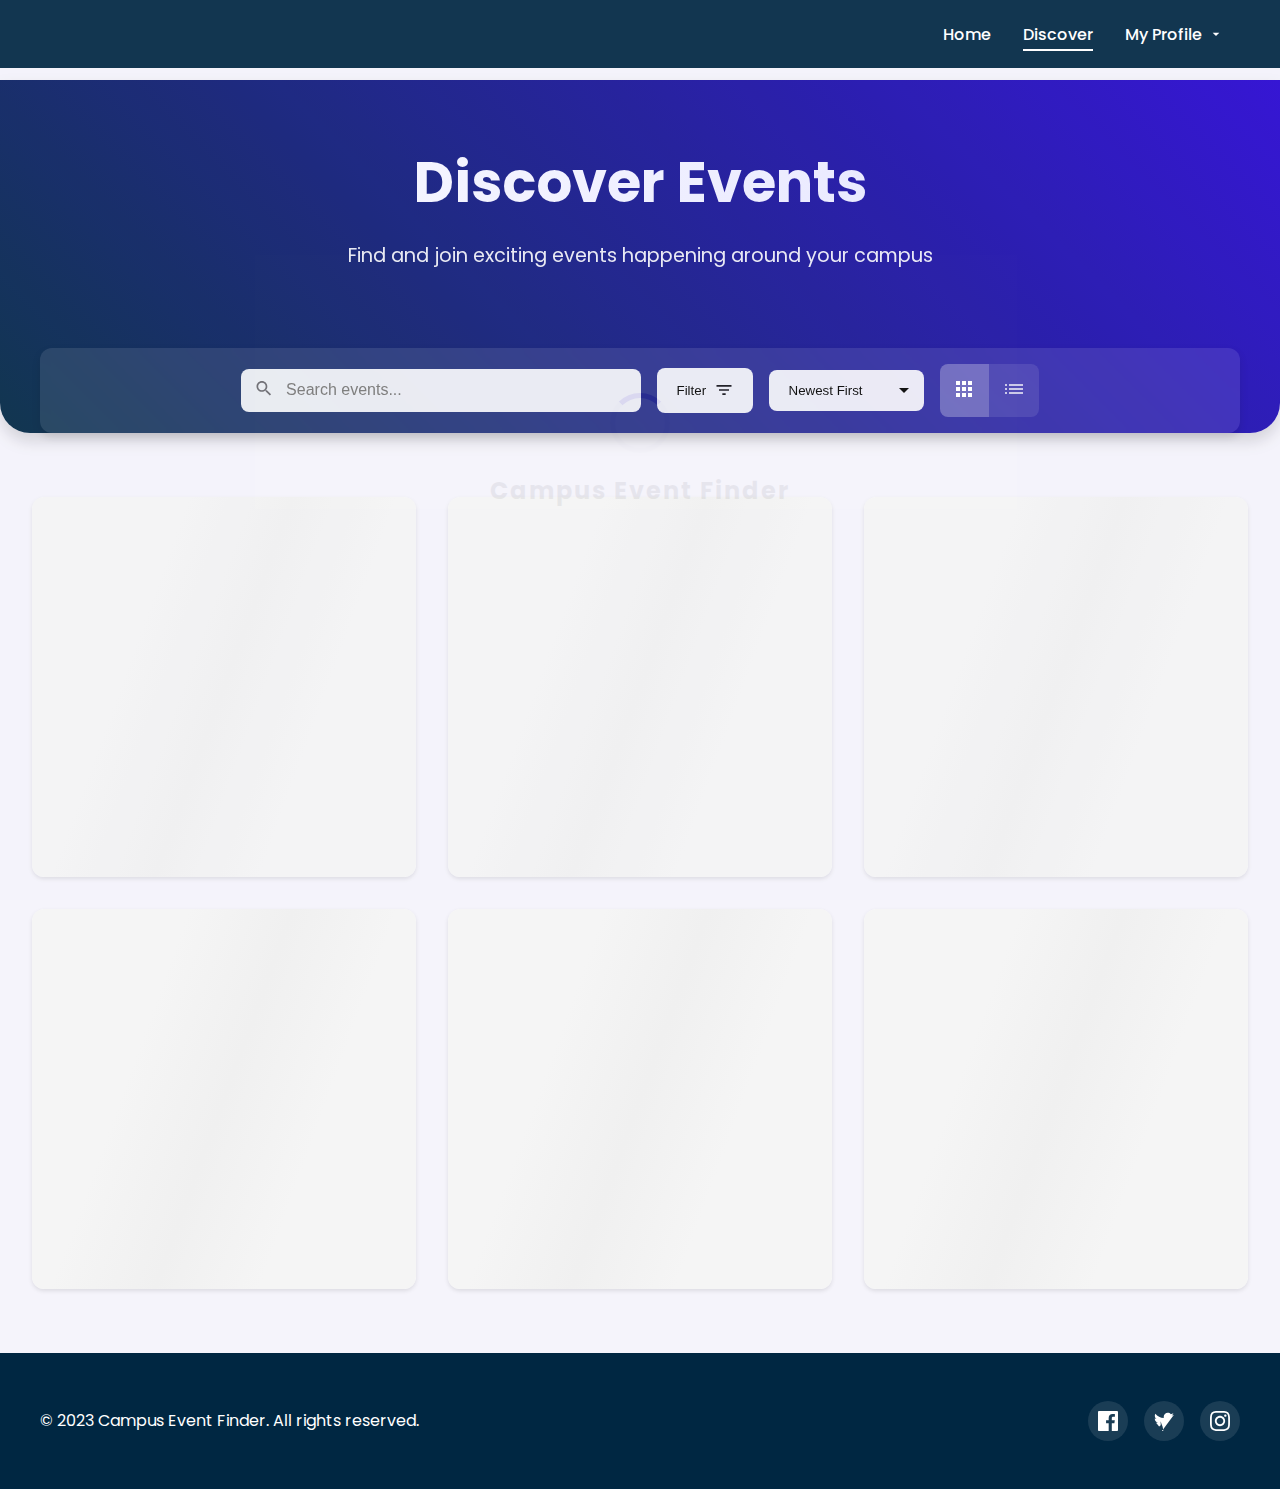
==== commit 7ec56aec: "First Combine commit" ====
--- a/demow/discover.html
+++ b/demow/discover.html
@@ -9,6 +9,8 @@
     <link href="https://fonts.googleapis.com/css2?family=Poppins:wght@300;400;500;600;700&display=swap" rel="stylesheet">
     <link rel="stylesheet" href="home.css">
     <link rel="stylesheet" href="discover.css">
+    <link rel="stylesheet" href="team-registration.css">
+    <link rel="stylesheet" href="assets/css/toast.css">
 </head>
 <body>
     <!-- Preloader -->
@@ -285,74 +287,61 @@
         </div>
 
         <!-- Team Registration Modal -->
-        <div class="modal-overlay">
-            <div class="modal team-modal">
+        <div id="team-registration-modal">
+            <div class="modal-content">
                 <div class="modal-header">
-                    <h2>Team Registration</h2>
-                    <button class="modal-close">
-                        <svg viewBox="0 0 24 24">
-                            <path d="M19 6.41L17.59 5 12 10.59 6.41 5 5 6.41 10.59 12 5 17.59 6.41 19 12 13.41 17.59 19 19 17.59 13.41 12z"></path>
-                        </svg>
-                    </button>
-                </div>
-                <div class="modal-content">
+                    <h2 class="modal-title">Team Registration</h2>
+                    <button class="close-modal">×</button>
+                </div>
+                
+                <div class="modal-event-details">
                     <h3 class="event-title-modal">24-Hour Hackathon</h3>
-                    <p class="event-details-modal">July 15, 9:00 AM at Tech Building</p>
-                    
-                    <form id="teamForm" class="team-form">
-                        <div class="form-group">
-                            <label for="teamName">Team Name</label>
-                            <input type="text" id="teamName" name="teamName" required>
+                    <p class="event-details-modal">Join this exciting coding challenge and showcase your skills!</p>
+                </div>
+                
+                <form id="teamRegistrationForm">
+                    <div class="form-section team-name-input">
+                        <label for="teamName">Team Name</label>
+                        <input type="text" id="teamName" name="teamName" placeholder="Enter your team name" required>
+                    </div>
+                    
+                    <div class="form-section team-members-section">
+                        <h3>Team Members</h3>
+                        
+                        <div class="team-members-counter">
+                            <div class="member-count">
+                                Current Members: <b><span class="current-members">1</span>/<span class="max-members">4</span></b>
+                            </div>
                         </div>
                         
-                        <div class="form-group">
-                            <label for="captainEmail">Your Email (Team Captain)</label>
-                            <input type="email" id="captainEmail" name="captainEmail" required>
+                        <div class="team-member-list">
+                            <div class="team-member team-leader">
+                                <input type="email" placeholder="Team leader email" name="leader" required>
+                            </div>
                         </div>
                         
-                        <div class="team-members">
-                            <div class="team-members-header">
-                                <h3>Team Members</h3>
-                                <div class="team-size-indicator">
-                                    <span class="current-members">1</span>
-                                    <span>/</span>
-                                    <span class="max-members">5</span>
-                                    <span>members</span>
-                                </div>
-                            </div>
-                            
-                            <div class="team-member-list">
-                                <div class="team-member">
-                                    <input type="email" placeholder="Member email" name="member1" required>
-                                    <button type="button" class="remove-member">
-                                        <svg viewBox="0 0 24 24">
-                                            <path d="M19 6.41L17.59 5 12 10.59 6.41 5 5 6.41 10.59 12 5 17.59 6.41 19 12 13.41 17.59 19 19 17.59 13.41 12z"></path>
-                                        </svg>
-                                    </button>
-                                </div>
-                            </div>
-                            
-                            <button type="button" class="btn btn-secondary add-member-btn">
-                                <svg viewBox="0 0 24 24">
-                                    <path d="M19 13h-6v6h-2v-6H5v-2h6V5h2v6h6v2z"></path>
-                                </svg>
-                                <span>Add Team Member</span>
-                            </button>
-                        </div>
-                        
-                        <div class="form-group checkbox-container">
-                            <input type="checkbox" id="agreeTerms" name="agreeTerms" required>
-                            <label for="agreeTerms" class="checkbox-label">
-                                <span class="checkbox-custom"></span>
-                                <span>I agree to the <a href="#">event rules</a> and confirm all team members are eligible to participate.</span>
-                            </label>
-                        </div>
-                        
-                        <button type="submit" class="btn btn-primary btn-full">
-                            <span>Complete Registration</span>
-                        </button>
-                    </form>
-                </div>
+                        <button type="button" class="add-member-btn">
+                            <svg viewBox="0 0 24 24">
+                                <path d="M19 13h-6v6h-2v-6H5v-2h6V5h2v6h6v2z"></path>
+                            </svg>
+                            Add Team Member
+                        </button>
+                    </div>
+                    
+                    <div class="team-rules">
+                        <h4>Team Guidelines:</h4>
+                        <ul>
+                            <li>All team members must be registered with their college email</li>
+                            <li>Teams must have at least 2 and at most 4 members</li>
+                            <li>All team members must be present at the start of the event</li>
+                            <li>Team leader will be the point of contact for all communications</li>
+                        </ul>
+                    </div>
+                    
+                    <div class="form-submit">
+                        <button type="submit">Register Team</button>
+                    </div>
+                </form>
             </div>
         </div>
 
@@ -460,5 +449,11 @@
     <script src="https://cdnjs.cloudflare.com/ajax/libs/three.js/r128/three.min.js"></script>
     <script src="home.js"></script>
     <script src="discover.js"></script>
+    <script src="team-registration.js"></script>
+    <script src="rsvp-handler.js"></script>
+    <script src="https://cdn.jsdelivr.net/npm/@supabase/supabase-js@2/dist/umd/supabase.min.js"></script>
+    <script src="supabase-config.js"></script>
+    <script src="assets/js/utility.js"></script>
+    <script src="assets/js/toast.js"></script>
 </body>
 </html> --- a/demow/home.css
+++ b/demow/home.css
@@ -229,7 +229,7 @@
     position: relative;
     overflow: hidden;
     padding: 0 2rem 10% 10%;
-    background: linear-gradient(rgba(0, 0, 0, 0.6), rgba(0, 0, 0, 0.6)), url('../assets/images/campus/hero-bg.jpg') no-repeat center center/cover;
+    background: linear-gradient(rgba(0, 0, 0, 0.5), rgba(0, 0, 0, 0.7)), url('assets/images/campus/hero-bg.jpg') no-repeat center center/cover;
 }
 
 .liquid-shape {
--- a/demow/discover.css
+++ b/demow/discover.css
@@ -544,6 +544,50 @@
     box-shadow: 0 5px 15px rgba(39, 5, 209, 0.3);
 }
 
+/* Button States for RSVP and Team Registration */
+.event-rsvp.registered, .team-rsvp.registered {
+    background-color: #4caf50;
+    border-color: #43a047;
+    cursor: default;
+    display: flex;
+    align-items: center;
+    justify-content: center;
+    gap: 8px;
+}
+
+.event-rsvp.registered svg, .team-rsvp.registered svg {
+    width: 18px;
+    height: 18px;
+    fill: white;
+}
+
+.event-rsvp.processing, .team-rsvp.processing {
+    background-color: #78909c;
+    border-color: #607d8b;
+    cursor: wait;
+    display: flex;
+    align-items: center;
+    justify-content: center;
+    gap: 8px;
+}
+
+/* Loading spinner for buttons */
+.loading-spinner {
+    width: 16px;
+    height: 16px;
+    border: 2px solid rgba(255, 255, 255, 0.3);
+    border-radius: 50%;
+    border-top-color: white;
+    animation: spin 0.8s linear infinite;
+    margin-right: 6px;
+}
+
+@keyframes spin {
+    to {
+        transform: rotate(360deg);
+    }
+}
+
 /* Modal Styles */
 .modal-overlay {
     position: fixed;
@@ -861,42 +905,63 @@
 .toast-container {
     position: fixed;
     bottom: 20px;
-    right: 20px;
-    z-index: 1000;
+    left: 50%;
+    transform: translateX(-50%);
+    z-index: 9999;
+    display: flex;
+    flex-direction: column;
+    gap: 10px;
+    max-width: 90%;
+    width: 350px;
 }
 
 .toast {
     display: flex;
     align-items: center;
-    min-width: 250px;
-    padding: 1rem;
+    gap: 12px;
+    background-color: white;
     border-radius: 8px;
-    background-color: white;
-    box-shadow: 0 5px 20px rgba(0, 0, 0, 0.15);
-    margin-bottom: 10px;
-    transform: translateX(150%);
-    transition: transform 0.5s var(--cubic-bezier);
-}
-
-.toast.active {
-    transform: translateX(0);
+    padding: 12px 16px;
+    box-shadow: 0 4px 16px rgba(0, 0, 0, 0.15);
+    opacity: 0;
+    transform: translateY(20px);
+    transition: opacity 0.3s, transform 0.3s;
+}
+
+.toast.visible {
+    opacity: 1;
+    transform: translateY(0);
+}
+
+.toast.toast-hiding {
+    opacity: 0;
+    transform: translateY(-20px);
 }
 
 .toast-icon {
-    display: flex;
-    align-items: center;
-    justify-content: center;
+    min-width: 24px;
     width: 24px;
     height: 24px;
-    margin-right: 12px;
     border-radius: 50%;
-    background-color: var(--color-success);
+    display: flex;
+    align-items: center;
+    justify-content: center;
+}
+
+.success-toast .toast-icon {
+    background-color: #d4edda;
+    color: #28a745;
+}
+
+.error-toast .toast-icon {
+    background-color: #f8d7da;
+    color: #dc3545;
 }
 
 .toast-icon svg {
     width: 16px;
     height: 16px;
-    fill: white;
+    fill: currentColor;
 }
 
 .toast-content {
@@ -906,24 +971,26 @@
 .toast-message {
     margin: 0;
     font-size: 0.9rem;
-    color: var(--text-color);
+    color: #333;
 }
 
 .toast-close {
     background: none;
     border: none;
+    padding: 4px;
     cursor: pointer;
-    margin-left: 10px;
+    opacity: 0.6;
+    transition: opacity 0.2s;
+}
+
+.toast-close:hover {
+    opacity: 1;
 }
 
 .toast-close svg {
     width: 16px;
     height: 16px;
-    fill: var(--paragraph-color);
-}
-
-.success-toast .toast-icon {
-    background-color: var(--color-success);
+    fill: #666;
 }
 
 /* Responsive Styles */
@@ -1028,4 +1095,49 @@
     100% {
         background-position: 0% 50%;
     }
+}
+
+/* Hide bullet points in navigation */
+.nav-links {
+    list-style-type: none;
+    display: flex;
+    align-items: center;
+    margin: 0;
+    padding: 0;
+}
+
+.navbar ul {
+    list-style: none;
+    padding: 0;
+    margin: 0;
+}
+
+/* Navbar container styling */
+.navbar-container {
+    display: flex;
+    justify-content: space-between;
+    align-items: center;
+    width: 100%;
+    padding: 0 1.5rem;
+    max-width: 1400px;
+    margin: 0 auto;
+}
+
+/* Logo styling */
+.logo {
+    font-size: 1.25rem;
+    font-weight: 700;
+    text-decoration: none;
+    color: var(--primary-color);
+    display: flex;
+    align-items: center;
+}
+
+.logo-text {
+    color: var(--dark-color);
+}
+
+.logo-highlight {
+    color: var(--primary-color);
+    margin-left: 0.25rem;
 } --- a/demow/team-registration.css
+++ b/demow/team-registration.css
@@ -0,0 +1,352 @@
+/* Team Registration Modal Styles */
+
+#team-registration-modal {
+    position: fixed;
+    top: 0;
+    left: 0;
+    width: 100%;
+    height: 100%;
+    background-color: rgba(0, 0, 0, 0.8);
+    z-index: 1000;
+    display: none;
+    justify-content: center;
+    align-items: center;
+    overflow-y: auto;
+    padding: 30px;
+}
+
+.modal-content {
+    background-color: #fff;
+    border-radius: 12px;
+    width: 100%;
+    max-width: 600px;
+    position: relative;
+    padding: 24px;
+    box-shadow: 0 8px 32px rgba(31, 38, 135, 0.2);
+    animation: modalFadeIn 0.3s ease-in-out;
+    max-height: 90vh;
+    overflow-y: auto;
+}
+
+.modal-content::-webkit-scrollbar {
+    width: 8px;
+}
+
+.modal-content::-webkit-scrollbar-track {
+    background: #f1f1f1;
+    border-radius: 8px;
+}
+
+.modal-content::-webkit-scrollbar-thumb {
+    background: #888;
+    border-radius: 8px;
+}
+
+.modal-header {
+    display: flex;
+    justify-content: space-between;
+    align-items: flex-start;
+    margin-bottom: 20px;
+    padding-bottom: 16px;
+    border-bottom: 1px solid #eee;
+}
+
+.modal-title {
+    font-size: 1.6rem;
+    font-weight: 700;
+    color: #333;
+    margin: 0;
+}
+
+.close-modal {
+    background: none;
+    border: none;
+    cursor: pointer;
+    font-size: 24px;
+    color: #666;
+    padding: 0;
+    margin: 0;
+    line-height: 1;
+    transition: color 0.2s;
+}
+
+.close-modal:hover {
+    color: #f44336;
+}
+
+.modal-event-details {
+    background-color: #f5f8ff;
+    padding: 16px;
+    border-radius: 8px;
+    margin-bottom: 24px;
+}
+
+.event-title-modal {
+    font-size: 1.2rem;
+    font-weight: 600;
+    color: #2c3e50;
+    margin: 0 0 8px 0;
+}
+
+.event-details-modal {
+    font-size: 0.9rem;
+    color: #666;
+    margin: 0;
+    line-height: 1.4;
+}
+
+#teamRegistrationForm {
+    display: flex;
+    flex-direction: column;
+    gap: 20px;
+}
+
+.form-section {
+    display: flex;
+    flex-direction: column;
+    gap: 10px;
+}
+
+.form-section label {
+    font-weight: 600;
+    color: #333;
+    font-size: 0.9rem;
+}
+
+.team-name-input input {
+    width: 100%;
+    padding: 12px 16px;
+    border: 1px solid #ddd;
+    border-radius: 8px;
+    font-size: 1rem;
+    transition: border-color 0.2s;
+}
+
+.team-name-input input:focus {
+    border-color: #3f51b5;
+    outline: none;
+    box-shadow: 0 0 0 2px rgba(63, 81, 181, 0.1);
+}
+
+.team-members-section h3 {
+    font-size: 1.1rem;
+    font-weight: 600;
+    color: #333;
+    margin: 0 0 16px 0;
+}
+
+.team-members-counter {
+    display: flex;
+    justify-content: space-between;
+    align-items: center;
+    padding: 12px 16px;
+    background-color: #f5f8ff;
+    border-radius: 8px;
+    margin-bottom: 16px;
+}
+
+.member-count {
+    font-size: 0.9rem;
+    color: #666;
+}
+
+.member-count b {
+    color: #3f51b5;
+}
+
+.team-member-list {
+    display: flex;
+    flex-direction: column;
+    gap: 12px;
+    margin-bottom: 16px;
+}
+
+.team-member {
+    display: flex;
+    gap: 12px;
+    align-items: center;
+    background-color: #f5f8ff;
+    padding: 12px 16px;
+    border-radius: 8px;
+    transition: all 0.3s ease;
+}
+
+.team-leader {
+    background-color: #e8f5e9;
+}
+
+.team-leader::before {
+    content: "👑";
+    font-size: 1.2rem;
+    margin-right: 8px;
+}
+
+.team-member input {
+    flex: 1;
+    padding: 8px 12px;
+    border: 1px solid #ddd;
+    border-radius: 6px;
+    font-size: 0.9rem;
+}
+
+.team-member input:focus {
+    outline: none;
+    border-color: #3f51b5;
+    box-shadow: 0 0 0 2px rgba(63, 81, 181, 0.1);
+}
+
+.remove-member {
+    background: none;
+    border: none;
+    cursor: pointer;
+    color: #f44336;
+    padding: 4px;
+    border-radius: 50%;
+    display: flex;
+    justify-content: center;
+    align-items: center;
+    transition: background-color 0.2s;
+}
+
+.remove-member:hover {
+    background-color: rgba(244, 67, 54, 0.1);
+}
+
+.remove-member svg {
+    width: 20px;
+    height: 20px;
+    fill: currentColor;
+}
+
+.add-member-btn {
+    background: none;
+    border: 2px dashed #3f51b5;
+    color: #3f51b5;
+    font-weight: 600;
+    padding: 12px;
+    border-radius: 8px;
+    cursor: pointer;
+    display: flex;
+    justify-content: center;
+    align-items: center;
+    gap: 8px;
+    width: 100%;
+    transition: all 0.2s;
+}
+
+.add-member-btn:hover {
+    background-color: rgba(63, 81, 181, 0.05);
+}
+
+.add-member-btn.disabled {
+    opacity: 0.5;
+    cursor: not-allowed;
+    border-color: #ccc;
+    color: #999;
+}
+
+.add-member-btn svg {
+    width: 20px;
+    height: 20px;
+    fill: currentColor;
+}
+
+.form-submit {
+    margin-top: 16px;
+}
+
+.form-submit button {
+    width: 100%;
+    padding: 14px;
+    background-color: #3f51b5;
+    color: white;
+    border: none;
+    border-radius: 8px;
+    font-size: 1rem;
+    font-weight: 600;
+    cursor: pointer;
+    transition: background-color 0.2s;
+}
+
+.form-submit button:hover {
+    background-color: #303f9f;
+}
+
+.form-submit button:disabled {
+    background-color: #ccc;
+    cursor: not-allowed;
+}
+
+.team-rules {
+    margin-top: 16px;
+    padding: 16px;
+    background-color: #fff8e1;
+    border-radius: 8px;
+    border-left: 4px solid #ffc107;
+}
+
+.team-rules h4 {
+    font-size: 1rem;
+    margin: 0 0 8px 0;
+    color: #795548;
+}
+
+.team-rules ul {
+    margin: 0;
+    padding-left: 20px;
+}
+
+.team-rules li {
+    font-size: 0.9rem;
+    color: #795548;
+    margin-bottom: 4px;
+}
+
+/* Toast notification */
+.toast {
+    position: fixed;
+    bottom: 20px;
+    left: 50%;
+    transform: translateX(-50%) translateY(100px);
+    background-color: #333;
+    color: white;
+    padding: 12px 24px;
+    border-radius: 30px;
+    box-shadow: 0 4px 12px rgba(0, 0, 0, 0.15);
+    opacity: 0;
+    transition: transform 0.3s ease, opacity 0.3s ease;
+    z-index: 2000;
+}
+
+.toast.visible {
+    transform: translateX(-50%) translateY(0);
+    opacity: 1;
+}
+
+/* Animation keyframes */
+@keyframes modalFadeIn {
+    from {
+        opacity: 0;
+        transform: translateY(-20px);
+    }
+    to {
+        opacity: 1;
+        transform: translateY(0);
+    }
+}
+
+/* Responsive adjustments */
+@media (max-width: 768px) {
+    .modal-content {
+        width: 90%;
+        padding: 16px;
+    }
+    
+    .modal-title {
+        font-size: 1.4rem;
+    }
+    
+    .event-title-modal {
+        font-size: 1.1rem;
+    }
+} --- a/demow/assets/css/toast.css
+++ b/demow/assets/css/toast.css
@@ -0,0 +1,142 @@
+/* Toast Notification Styles */
+.toast-container {
+    position: fixed;
+    bottom: 20px;
+    left: 50%;
+    transform: translateX(-50%);
+    z-index: 9999;
+    display: flex;
+    flex-direction: column;
+    gap: 10px;
+    max-width: 90%;
+    width: 350px;
+    pointer-events: none;
+}
+
+.toast {
+    display: flex;
+    align-items: center;
+    gap: 12px;
+    background-color: white;
+    border-radius: 8px;
+    padding: 12px 16px;
+    box-shadow: 0 4px 16px rgba(0, 0, 0, 0.15);
+    opacity: 0;
+    transform: translateY(20px);
+    transition: opacity 0.3s, transform 0.3s;
+    pointer-events: auto;
+}
+
+.toast.visible {
+    opacity: 1;
+    transform: translateY(0);
+}
+
+.toast.toast-hiding {
+    opacity: 0;
+    transform: translateY(-20px);
+}
+
+.toast-icon {
+    min-width: 24px;
+    width: 24px;
+    height: 24px;
+    border-radius: 50%;
+    display: flex;
+    align-items: center;
+    justify-content: center;
+}
+
+.success-toast .toast-icon {
+    background-color: #d4edda;
+    color: #28a745;
+}
+
+.error-toast .toast-icon {
+    background-color: #f8d7da;
+    color: #dc3545;
+}
+
+.warning-toast .toast-icon {
+    background-color: #fff3cd;
+    color: #ffc107;
+}
+
+.info-toast .toast-icon {
+    background-color: #d1ecf1;
+    color: #17a2b8;
+}
+
+.toast-icon svg {
+    width: 16px;
+    height: 16px;
+    fill: currentColor;
+}
+
+.toast-content {
+    flex: 1;
+}
+
+.toast-message {
+    margin: 0;
+    font-size: 0.9rem;
+    color: #333;
+}
+
+.toast-close {
+    background: none;
+    border: none;
+    padding: 4px;
+    cursor: pointer;
+    opacity: 0.6;
+    transition: opacity 0.2s;
+}
+
+.toast-close:hover {
+    opacity: 1;
+}
+
+.toast-close svg {
+    width: 16px;
+    height: 16px;
+    fill: #666;
+}
+
+/* Animation for toast */
+@keyframes slideIn {
+    from {
+        transform: translateY(20px);
+        opacity: 0;
+    }
+    to {
+        transform: translateY(0);
+        opacity: 1;
+    }
+}
+
+@keyframes slideOut {
+    from {
+        transform: translateY(0);
+        opacity: 1;
+    }
+    to {
+        transform: translateY(-20px);
+        opacity: 0;
+    }
+}
+
+/* Responsive adjustments */
+@media (max-width: 480px) {
+    .toast-container {
+        width: calc(100% - 32px);
+        bottom: 10px;
+    }
+    
+    .toast {
+        padding: 10px 12px;
+    }
+    
+    .toast-message {
+        font-size: 0.85rem;
+    }
+} 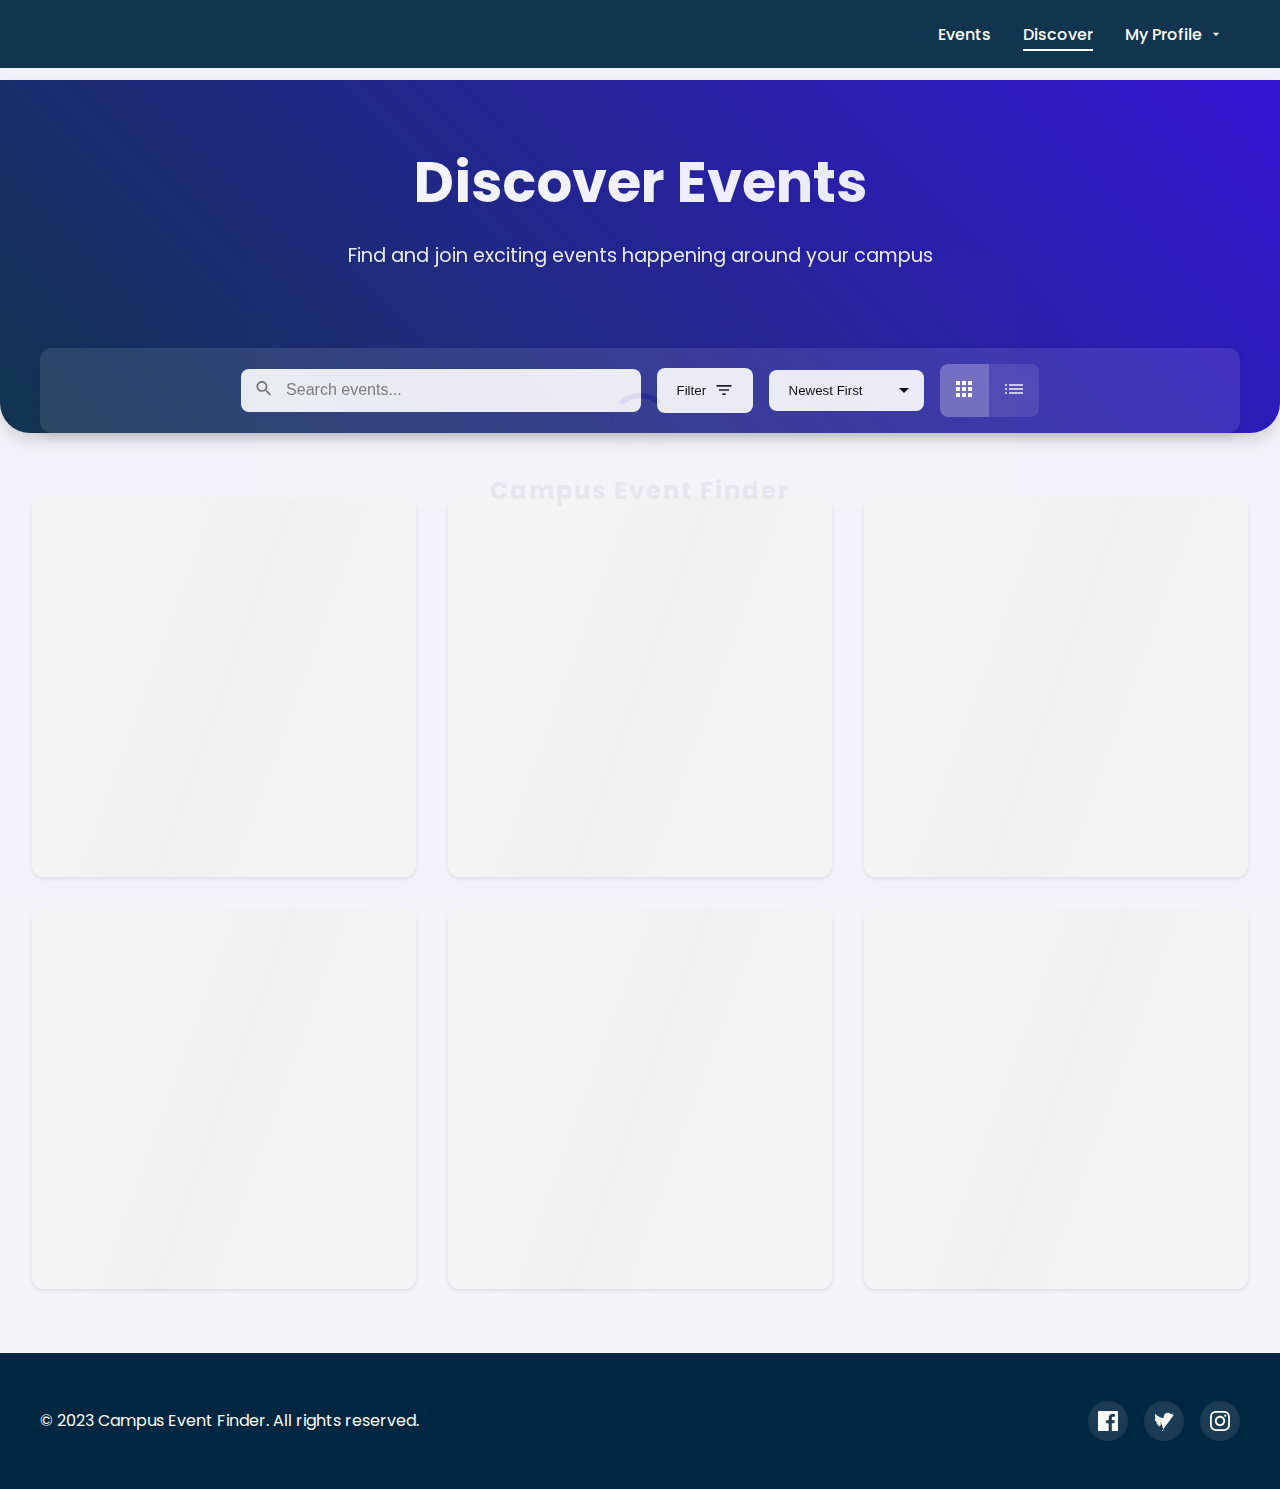
==== commit cda61098: "2nd all files commit" ====
--- a/demow/discover.html
+++ b/demow/discover.html
@@ -37,7 +37,7 @@
                 <div class="bar"></div>
             </div>
             <ul class="nav-links">
-                <li><a href="index.html" class="nav-link">Home</a></li>
+                <li><a href="events.html" class="nav-link">Events</a></li>
                 <li><a href="discover.html" class="nav-link active">Discover</a></li>
                 <li class="user-dropdown">
                     <a href="#" class="nav-link profile-link">
@@ -48,7 +48,7 @@
                     </a>
                     <div class="dropdown-menu">
                         <a href="#" class="dropdown-item">Dashboard</a>
-                        <a href="#" class="dropdown-item">My Events</a>
+                        <a href="myevents.html" class="dropdown-item">My Events</a>
                         <a href="#" class="dropdown-item">Settings</a>
                         <a href="login.html" class="dropdown-item">Logout</a>
                     </div>
